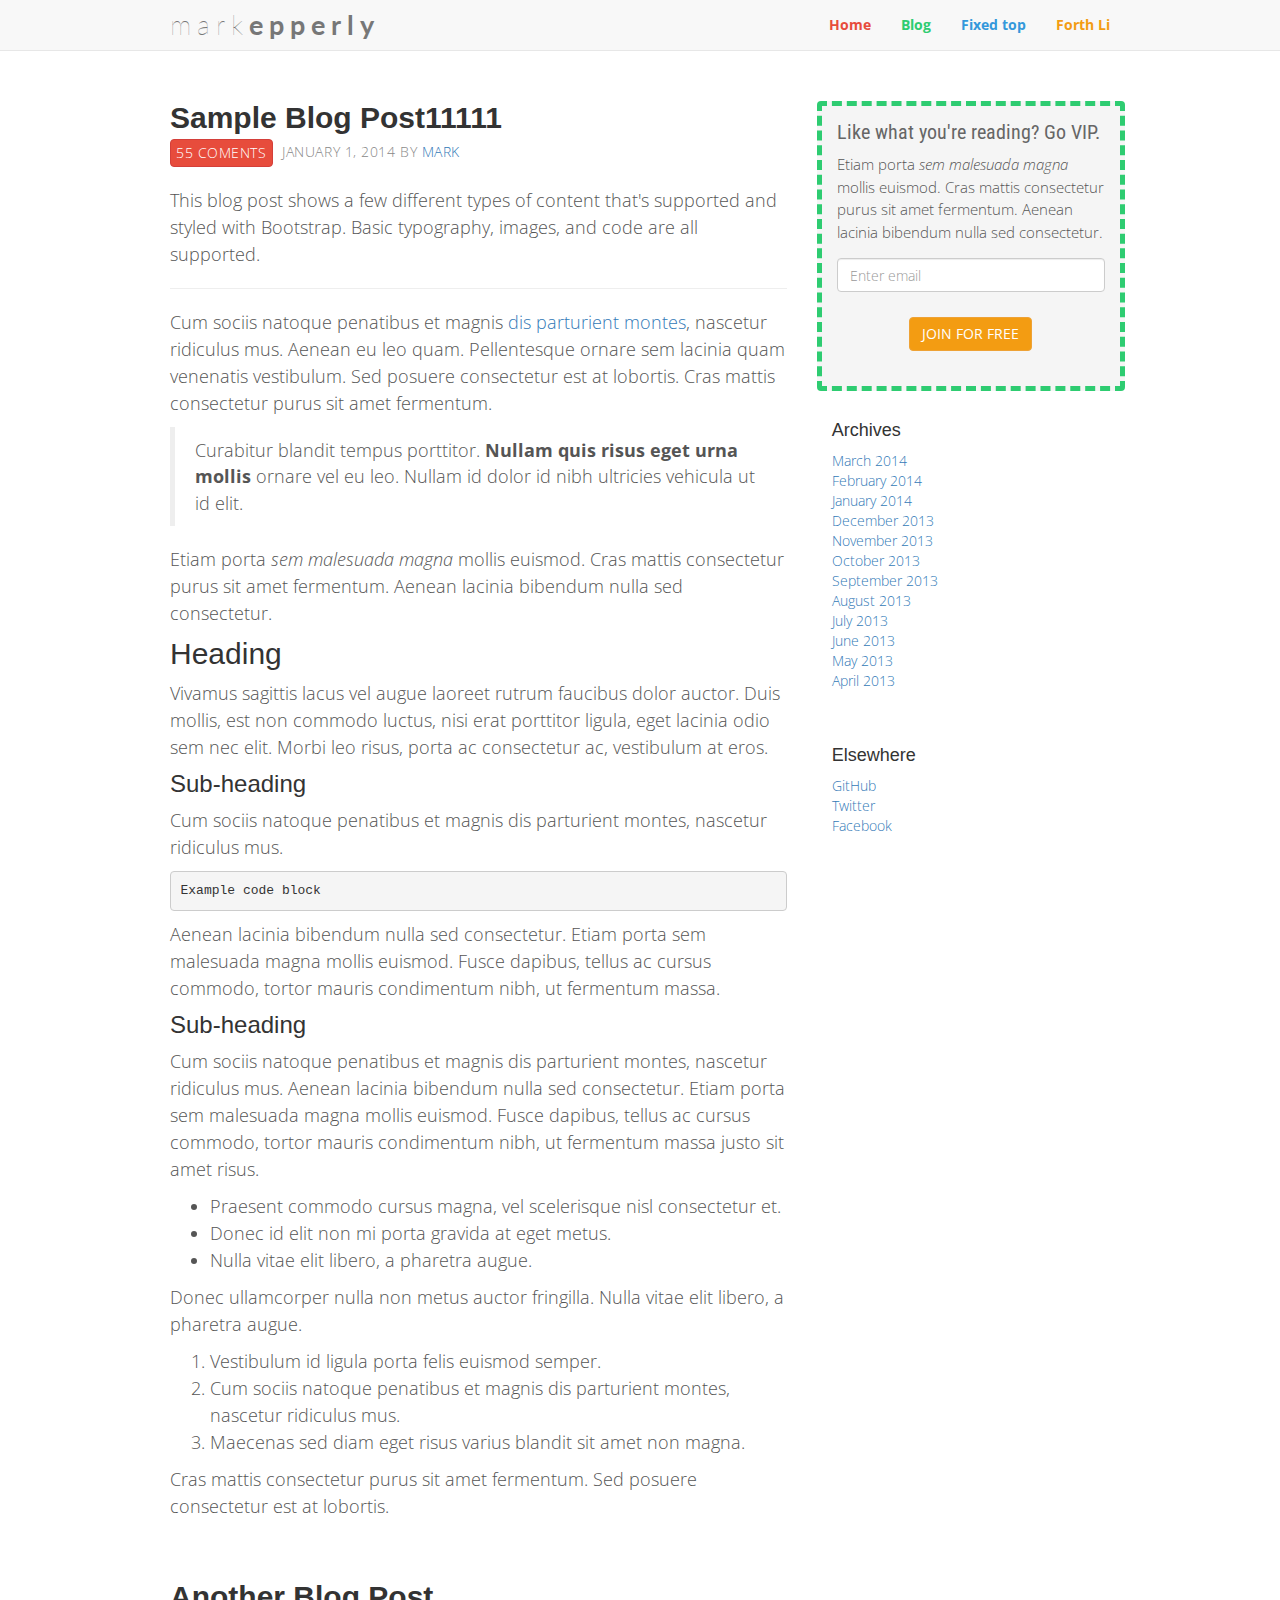
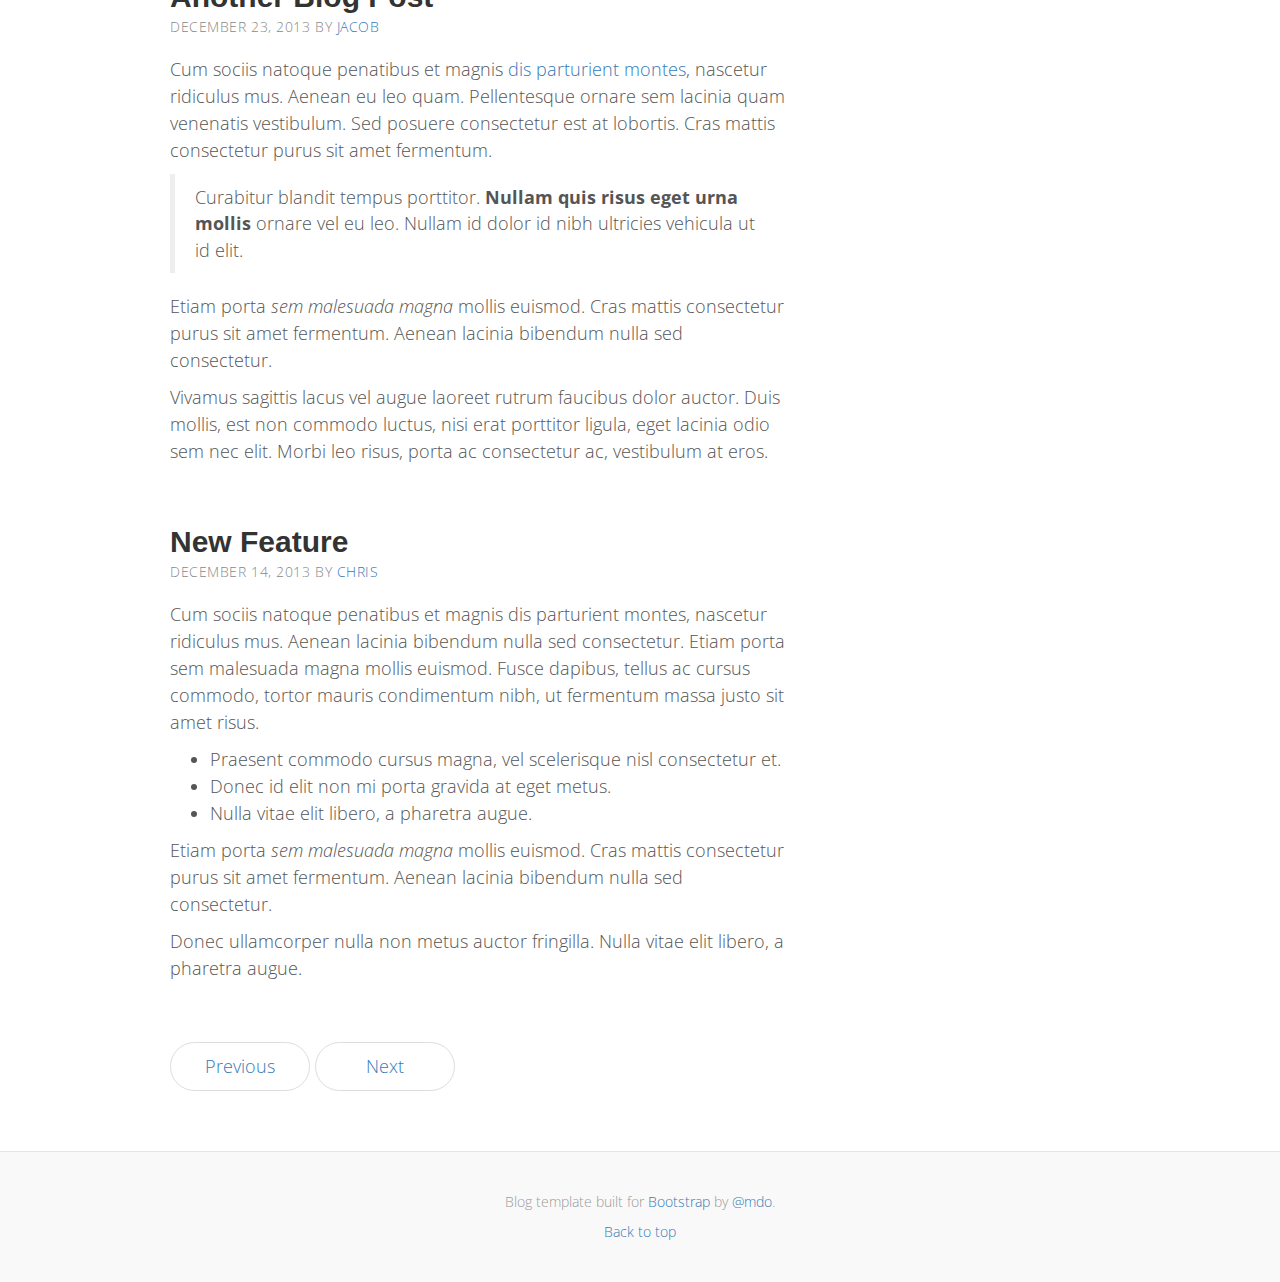
==== index.html @ 460038af "n" ====
<!DOCTYPE html>
<html lang="en">
  <head>
    <meta charset="utf-8">
    <meta http-equiv="X-UA-Compatible" content="IE=edge">
    <meta name="viewport" content="width=device-width, initial-scale=1">
    <!-- The above 3 meta tags *must* come first in the head; any other head content must come *after* these tags -->
    <meta name="description" content="">
    <meta name="author" content="">
    <link rel="icon" href="../../favicon.ico">

    <title>Mark Epperly</title>

    <!-- Bootstrap core CSS -->
    <link href="css/bootstrap.min.css" rel="stylesheet">

    <!-- Custom styles for this template -->
    <link href="css/blog.css" rel="stylesheet">

    <!-- Fonts Open Sans and Lato and Roboto Condensed from Google Fonts-->
    <link href='https://fonts.googleapis.com/css?family=Open+Sans:400,300,300italic,400italic,600,600italic,700italic,700,800,800italic' rel='stylesheet' type='text/css'>
    <link href='https://fonts.googleapis.com/css?family=Lato:400,100,100italic,300,300italic,700,400italic,700italic,900,900italic' rel='stylesheet' type='text/css'>
    <link href='https://fonts.googleapis.com/css?family=Roboto+Condensed' rel='stylesheet' type='text/css'>

    <!-- Just for debugging purposes. Don't actually copy these 2 lines! -->
    <!--[if lt IE 9]><script src="../../assets/js/ie8-responsive-file-warning.js"></script><![endif]-->
    <!-- <script src="../../assets/js/ie-emulation-modes-warning.js"></script> -->

    <!-- HTML5 shim and Respond.js for IE8 support of HTML5 elements and media queries -->
    <!--[if lt IE 9]>
      <script src="https://oss.maxcdn.com/html5shiv/3.7.2/html5shiv.min.js"></script>
      <script src="https://oss.maxcdn.com/respond/1.4.2/respond.min.js"></script>
    <![endif]-->
  </head>

  <body>

    <!-- Static navbar -->
    <nav class="navbar navbar-default navbar-static-top">
      <div class="container">
        <div class="navbar-header">
          <button type="button" class="navbar-toggle collapsed" data-toggle="collapse" data-target="#navbar" aria-expanded="false" aria-controls="navbar">
            <span class="sr-only">Toggle navigation</span>
            <span class="icon-bar"></span>
            <span class="icon-bar"></span>
            <span class="icon-bar"></span>
          </button>
          <a class="navbar-brand" href="#">Mark<strong>Epperly</strong></a>
        </div>
        <div id="navbar" class="navbar-collapse collapse">
          
          <ul class="nav navbar-nav navbar-right">
            <li><a href="../navbar/">Home</a></li>
            <li class="active"><a href="./">Blog<span class="sr-only">(current)</span></a></li>
            <li><a href="../navbar-fixed-top/">Fixed top</a></li>
            <li><a href="../navbar-fixed-top/">Forth Li</a></li>
          </ul>
        </div><!--/.nav-collapse -->
      </div>
    </nav>




    <div id="blog-page">
      <div class="container">

        <div class="row">

          <div class="col-sm-8 blog-main">

            <div class="blog-post">
              <h2 class="blog-post-title">Sample blog post11111</h2>
              <p class="blog-post-meta"><a type="button" class="btn btn-danger">55 coments</a button> January 1, 2014 by <a href="#">Mark</a></p>

              <p>This blog post shows a few different types of content that's supported and styled with Bootstrap. Basic typography, images, and code are all supported.</p>
              <hr>
              <p>Cum sociis natoque penatibus et magnis <a href="#">dis parturient montes</a>, nascetur ridiculus mus. Aenean eu leo quam. Pellentesque ornare sem lacinia quam venenatis vestibulum. Sed posuere consectetur est at lobortis. Cras mattis consectetur purus sit amet fermentum.</p>
              <blockquote>
                <p>Curabitur blandit tempus porttitor. <strong>Nullam quis risus eget urna mollis</strong> ornare vel eu leo. Nullam id dolor id nibh ultricies vehicula ut id elit.</p>
              </blockquote>
              <p>Etiam porta <em>sem malesuada magna</em> mollis euismod. Cras mattis consectetur purus sit amet fermentum. Aenean lacinia bibendum nulla sed consectetur.</p>
              <h2>Heading</h2>
              <p>Vivamus sagittis lacus vel augue laoreet rutrum faucibus dolor auctor. Duis mollis, est non commodo luctus, nisi erat porttitor ligula, eget lacinia odio sem nec elit. Morbi leo risus, porta ac consectetur ac, vestibulum at eros.</p>
              <h3>Sub-heading</h3>
              <p>Cum sociis natoque penatibus et magnis dis parturient montes, nascetur ridiculus mus.</p>
              <pre><code>Example code block</code></pre>
              <p>Aenean lacinia bibendum nulla sed consectetur. Etiam porta sem malesuada magna mollis euismod. Fusce dapibus, tellus ac cursus commodo, tortor mauris condimentum nibh, ut fermentum massa.</p>
              <h3>Sub-heading</h3>
              <p>Cum sociis natoque penatibus et magnis dis parturient montes, nascetur ridiculus mus. Aenean lacinia bibendum nulla sed consectetur. Etiam porta sem malesuada magna mollis euismod. Fusce dapibus, tellus ac cursus commodo, tortor mauris condimentum nibh, ut fermentum massa justo sit amet risus.</p>
              <ul>
                <li>Praesent commodo cursus magna, vel scelerisque nisl consectetur et.</li>
                <li>Donec id elit non mi porta gravida at eget metus.</li>
                <li>Nulla vitae elit libero, a pharetra augue.</li>
              </ul>
              <p>Donec ullamcorper nulla non metus auctor fringilla. Nulla vitae elit libero, a pharetra augue.</p>
              <ol>
                <li>Vestibulum id ligula porta felis euismod semper.</li>
                <li>Cum sociis natoque penatibus et magnis dis parturient montes, nascetur ridiculus mus.</li>
                <li>Maecenas sed diam eget risus varius blandit sit amet non magna.</li>
              </ol>
              <p>Cras mattis consectetur purus sit amet fermentum. Sed posuere consectetur est at lobortis.</p>
            </div><!-- /.blog-post -->

            <div class="blog-post">
              <h2 class="blog-post-title">Another blog post</h2>
              <p class="blog-post-meta">December 23, 2013 by <a href="#">Jacob</a></p>

              <p>Cum sociis natoque penatibus et magnis <a href="#">dis parturient montes</a>, nascetur ridiculus mus. Aenean eu leo quam. Pellentesque ornare sem lacinia quam venenatis vestibulum. Sed posuere consectetur est at lobortis. Cras mattis consectetur purus sit amet fermentum.</p>
              <blockquote>
                <p>Curabitur blandit tempus porttitor. <strong>Nullam quis risus eget urna mollis</strong> ornare vel eu leo. Nullam id dolor id nibh ultricies vehicula ut id elit.</p>
              </blockquote>
              <p>Etiam porta <em>sem malesuada magna</em> mollis euismod. Cras mattis consectetur purus sit amet fermentum. Aenean lacinia bibendum nulla sed consectetur.</p>
              <p>Vivamus sagittis lacus vel augue laoreet rutrum faucibus dolor auctor. Duis mollis, est non commodo luctus, nisi erat porttitor ligula, eget lacinia odio sem nec elit. Morbi leo risus, porta ac consectetur ac, vestibulum at eros.</p>
            </div><!-- /.blog-post -->

            <div class="blog-post">
              <h2 class="blog-post-title">New feature</h2>
              <p class="blog-post-meta">December 14, 2013 by <a href="#">Chris</a></p>

              <p>Cum sociis natoque penatibus et magnis dis parturient montes, nascetur ridiculus mus. Aenean lacinia bibendum nulla sed consectetur. Etiam porta sem malesuada magna mollis euismod. Fusce dapibus, tellus ac cursus commodo, tortor mauris condimentum nibh, ut fermentum massa justo sit amet risus.</p>
              <ul>
                <li>Praesent commodo cursus magna, vel scelerisque nisl consectetur et.</li>
                <li>Donec id elit non mi porta gravida at eget metus.</li>
                <li>Nulla vitae elit libero, a pharetra augue.</li>
              </ul>
              <p>Etiam porta <em>sem malesuada magna</em> mollis euismod. Cras mattis consectetur purus sit amet fermentum. Aenean lacinia bibendum nulla sed consectetur.</p>
              <p>Donec ullamcorper nulla non metus auctor fringilla. Nulla vitae elit libero, a pharetra augue.</p>
            </div><!-- /.blog-post -->

            <nav>
              <ul class="pager">
                <li><a href="#">Previous</a></li>
                <li><a href="#">Next</a></li>
              </ul>
            </nav>

          </div><!-- /.blog-main -->

          <div class="col-sm-4 blog-sidebar">
            <div id="subscribe-box" class="sidebar-module sidebar-module-inset">
              <h4>Like what you're reading? Go VIP.</h4>
              <p>Etiam porta <em>sem malesuada magna</em> mollis euismod. Cras mattis consectetur purus sit amet fermentum. Aenean lacinia bibendum nulla sed consectetur.</p>
              <form>
                <div class="form-group">
                  <input type="email" class="form-control" id="exampleInputEmail1" placeholder="Enter email">
                </div>
                <p class="center">
                  <a type="submit" class="btn btn-warning">Join For Free</a>
                </p>
              </form>


            </div>
            <div class="sidebar-module">
              <h4>Archives</h4>
              <ol class="list-unstyled">
                <li><a href="#">March 2014</a></li>
                <li><a href="#">February 2014</a></li>
                <li><a href="#">January 2014</a></li>
                <li><a href="#">December 2013</a></li>
                <li><a href="#">November 2013</a></li>
                <li><a href="#">October 2013</a></li>
                <li><a href="#">September 2013</a></li>
                <li><a href="#">August 2013</a></li>
                <li><a href="#">July 2013</a></li>
                <li><a href="#">June 2013</a></li>
                <li><a href="#">May 2013</a></li>
                <li><a href="#">April 2013</a></li>
              </ol>
            </div>
            <div class="sidebar-module">
              <h4>Elsewhere</h4>
              <ol class="list-unstyled">
                <li><a href="#">GitHub</a></li>
                <li><a href="#">Twitter</a></li>
                <li><a href="#">Facebook</a></li>
              </ol>
            </div>
          </div><!-- /.blog-sidebar -->

        </div><!-- /.row -->

      </div><!-- /.container -->
    </div>

    <footer class="blog-footer">
      <p>Blog template built for <a href="http://getbootstrap.com">Bootstrap</a> by <a href="https://twitter.com/mdo">@mdo</a>.</p>
      <p>
        <a href="#blog">Back to top</a>
      </p>
    </footer>


    <!-- Bootstrap core JavaScript
    ================================================== -->
    <!-- Placed at the end of the document so the pages load faster -->
    <script src="https://ajax.googleapis.com/ajax/libs/jquery/1.11.2/jquery.min.js"></script>
    <script src="js/bootstrap.min.js"></script>

  </body>
</html>
---- css/blog.css ----
/*
 * Globals
 */

body {
  font-family: 'Open Sans',"Helvetica Neue", Helvetica, Arial, sans-serif;
  color: #555;
  font-weight: 300;
}

h1, .h1,
h2, .h2,
h3, .h3,
h4, .h4,
h5, .h5,
h6, .h6 {
  margin-top: 0;
  font-family: "Helvetica Neue", Helvetica, Arial, sans-serif;
  font-weight: normal;
  color: #333;
}


/*
 * Override Bootstrap's default container.
 */

@media (min-width: 1200px) {
  .container {
    width: 970px;
  }
}

/* Nav bar */


.navbar-brand {
  font-family: 'Lato', "Helvetica Neue", Helvetica, Arial, sans-serif;
  font-size: 1.9em;
  text-transform: lowercase;
  font-weight: 100;
  letter-spacing: 6px;
}

/*.navbar-default .navbar-brand {
  color: #555;
}
*/

.navbar-default .navbar-nav>li>a {
  font-weight: 700;
}

.navbar-default .navbar-nav>li>a:hover, .navbar-default .navbar-nav>li>a:focus {
  border-bottom: 3px solid;
  padding-bottom: 12px;
}

.navbar-default .navbar-nav>li:first-child>a, .navbar-default .navbar-nav>li:first-child>a:hover, .navbar-default .navbar-nav>li:first-child>a:focus {
  color: #e74c3c;
}

.navbar-default .navbar-nav>li:nth-child(2)>a, .navbar-default .navbar-nav>li:nth-child(2)>a:hover, .navbar-default .navbar-nav>li:nth-child(2)>a:focus{
  color: #2ecc71;
}
.navbar-default .navbar-nav>li:nth-child(3)>a, .navbar-default .navbar-nav>li:nth-child(3)>a:hover, .navbar-default .navbar-nav>li:nth-child(3)>a:focus{
  color: #3498db;
}
.navbar-default .navbar-nav>li:nth-child(4)>a, .navbar-default .navbar-nav>li:nth-child(4)>a:hover, .navbar-default .navbar-nav>li:nth-child(4)>a:focus{
  color: #f39c12;
}

.navbar-default .navbar-nav>.active>a, .navbar-default .navbar-nav>.active>a:hover, .navbar-default .navbar-nav>.active>a:focus {
  background-color: #f8f8f8;
} 

/* Blog page */
#blog-page {
  padding-top: 30px; 
}


/*
 * Masthead for nav
 */

.blog-masthead {
  background-color: #428bca;
  -webkit-box-shadow: inset 0 -2px 5px rgba(0,0,0,.1);
          box-shadow: inset 0 -2px 5px rgba(0,0,0,.1);
}

/* Nav links 
.blog-nav-item {
  position: relative;
  display: inline-block;
  padding: 10px;
  font-weight: 500;
  color: #cdddeb;
}
.blog-nav-item:hover,
.blog-nav-item:focus {
  color: #fff;
  text-decoration: none;
}

/* Active state gets a caret at the bottom */
/*
.blog-nav .active {
  color: #fff;
}
.blog-nav .active:after {
  position: absolute;
  bottom: 0;
  left: 50%;
  width: 0;
  height: 0;
  margin-left: -5px;
  vertical-align: middle;
  content: " ";
  border-right: 5px solid transparent;
  border-bottom: 5px solid;
  border-left: 5px solid transparent;
}
*/

/*
 * Blog name and description
 */



/*
 * Main column and sidebar layout
 */

.blog-main {
  font-size: 18px;
  line-height: 1.5;
}

.blog-sidebar {
  padding-left: 30px;
}


/* Sidebar modules for boxing content */
#subscribe-box .form-group {
  margin-top: 15px;
}

#subscribe-box {
  padding: 15px 15px;
  font-size: 15px;
}

#subscribe-box h4 {
  font-family: 'Roboto Condensed';
  font-size: 20px;
  color: #666;
  text-align: justify;
}

#subscribe-box p {
  line-height: 1.5em;
  text-rendering: optimizeLegibility;
  font-size: 15px;
}

#subscribe-box .btn-warning {
  background-color: #f39c12;
  text-transform: uppercase;
  margin-bottom: 10px;
  margin-top: 10px;
}

#subscribe-box .btn-warning:hover {
  background-color: #f0ad4e;
}

.sidebar-module {
  padding: 15px;
  margin: 0 -15px 15px;
}
.sidebar-module-inset {
  padding: 15px;
  background-color: #F5F5F5;
  border-radius: 4px;
  border: 5px dashed #2ecc71;
}
}
.sidebar-module-inset p:last-child,
.sidebar-module-inset ul:last-child,
.sidebar-module-inset ol:last-child {
  margin-bottom: 0;
}


/* Pagination */
.pager {
  margin-bottom: 60px;
  text-align: left;
}
.pager > li > a {
  width: 140px;
  padding: 10px 20px;
  text-align: center;
  border-radius: 30px;
}


/*
 * Blog posts
 */

.blog-post {
  margin-bottom: 60px;
}
.blog-post-title {
  margin-bottom: 5px;
  font-size: 30px;
  font-weight: 700;
  text-transform: capitalize;
}
.blog-post-meta {
  margin-bottom: 20px;
  color: #888;
  letter-spacing: .04em;
  text-transform: uppercase;
  font-size: 14px;
  line-height: 18px;
}

.blog-post-meta .btn-danger {
  background-color: #e74c3c;
  padding: 3px 5px;
  margin-right: 5px;
  text-transform: uppercase;
  font-weight: 300;
  
}

.blog-post-meta .btn-danger:hover {
  background-color: #d2322d;
}

/*
 * Footer
 */

.blog-footer {
  padding: 40px 0;
  color: #999;
  text-align: center;
  background-color: #f9f9f9;
  border-top: 1px solid #e5e5e5;
}
.blog-footer p:last-child {
  margin-bottom: 0;
}

/* site wide styling */

.center {
  text-align: center;
}
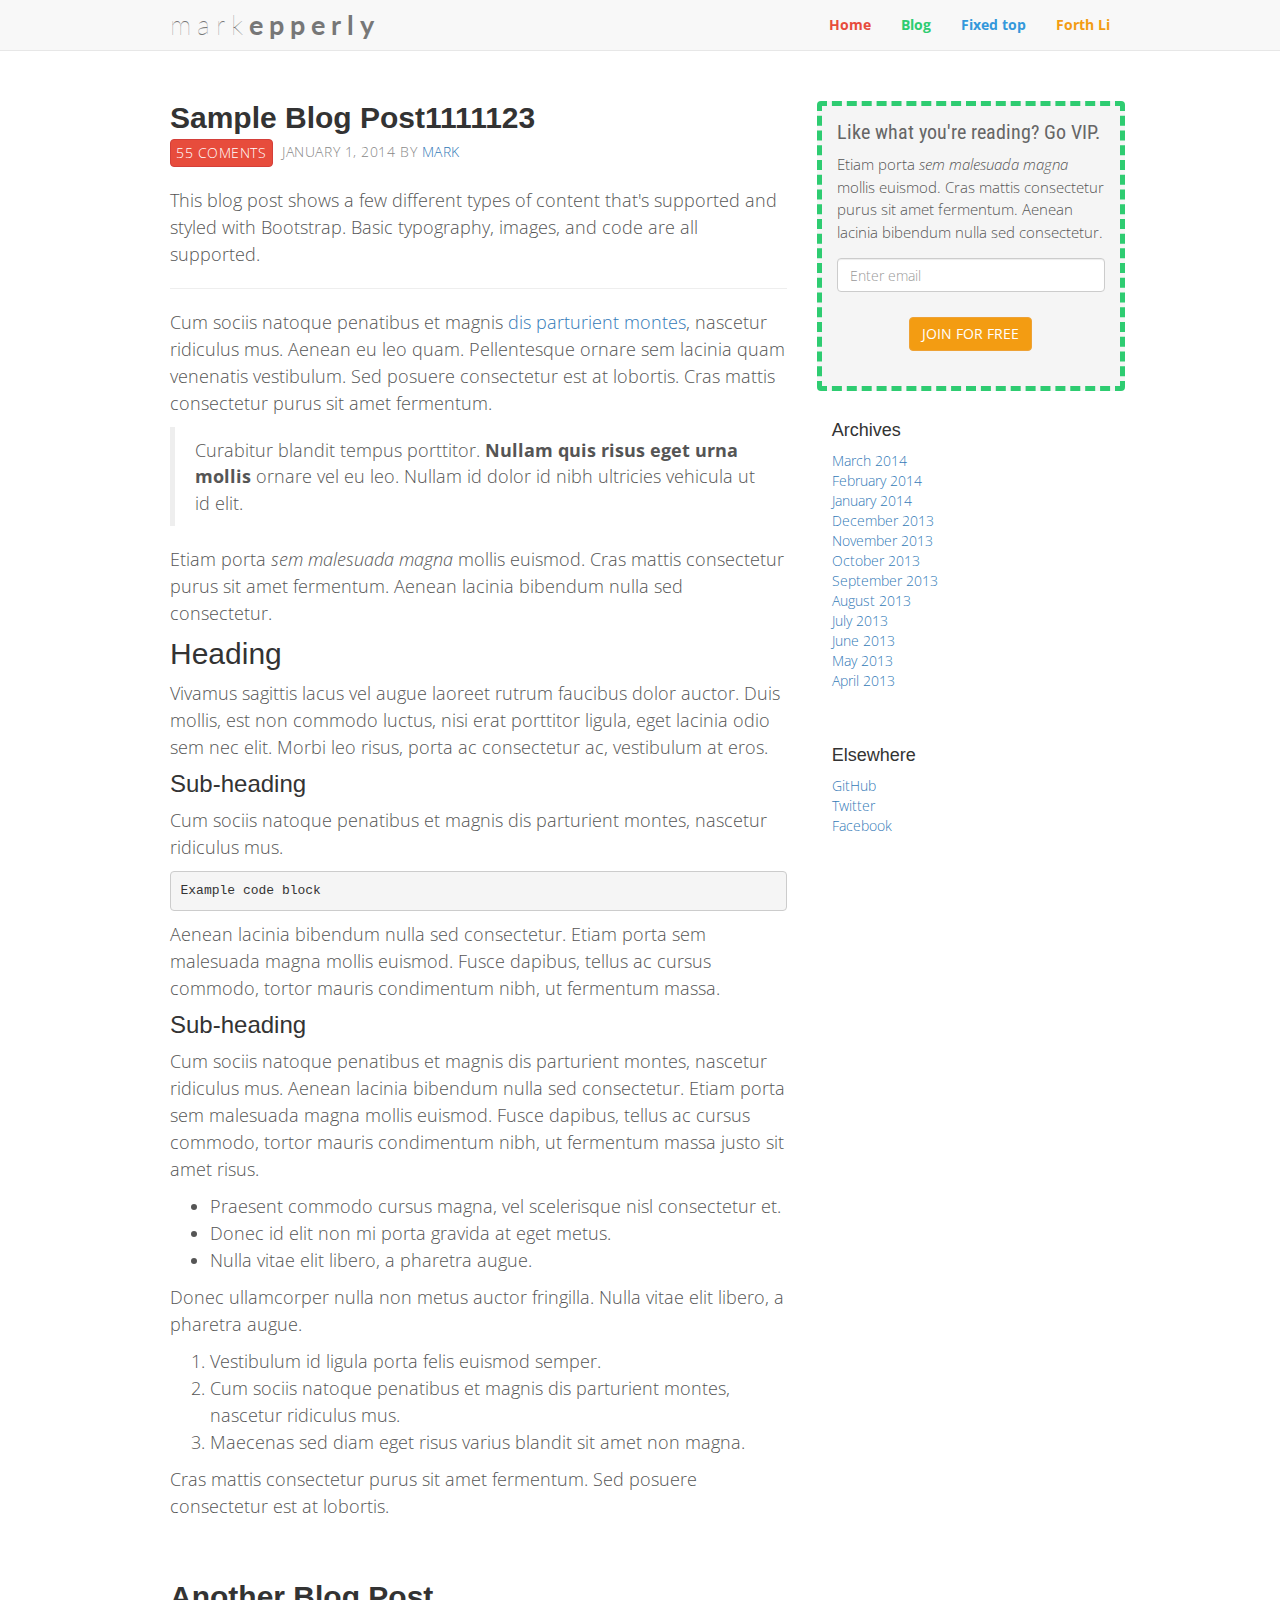
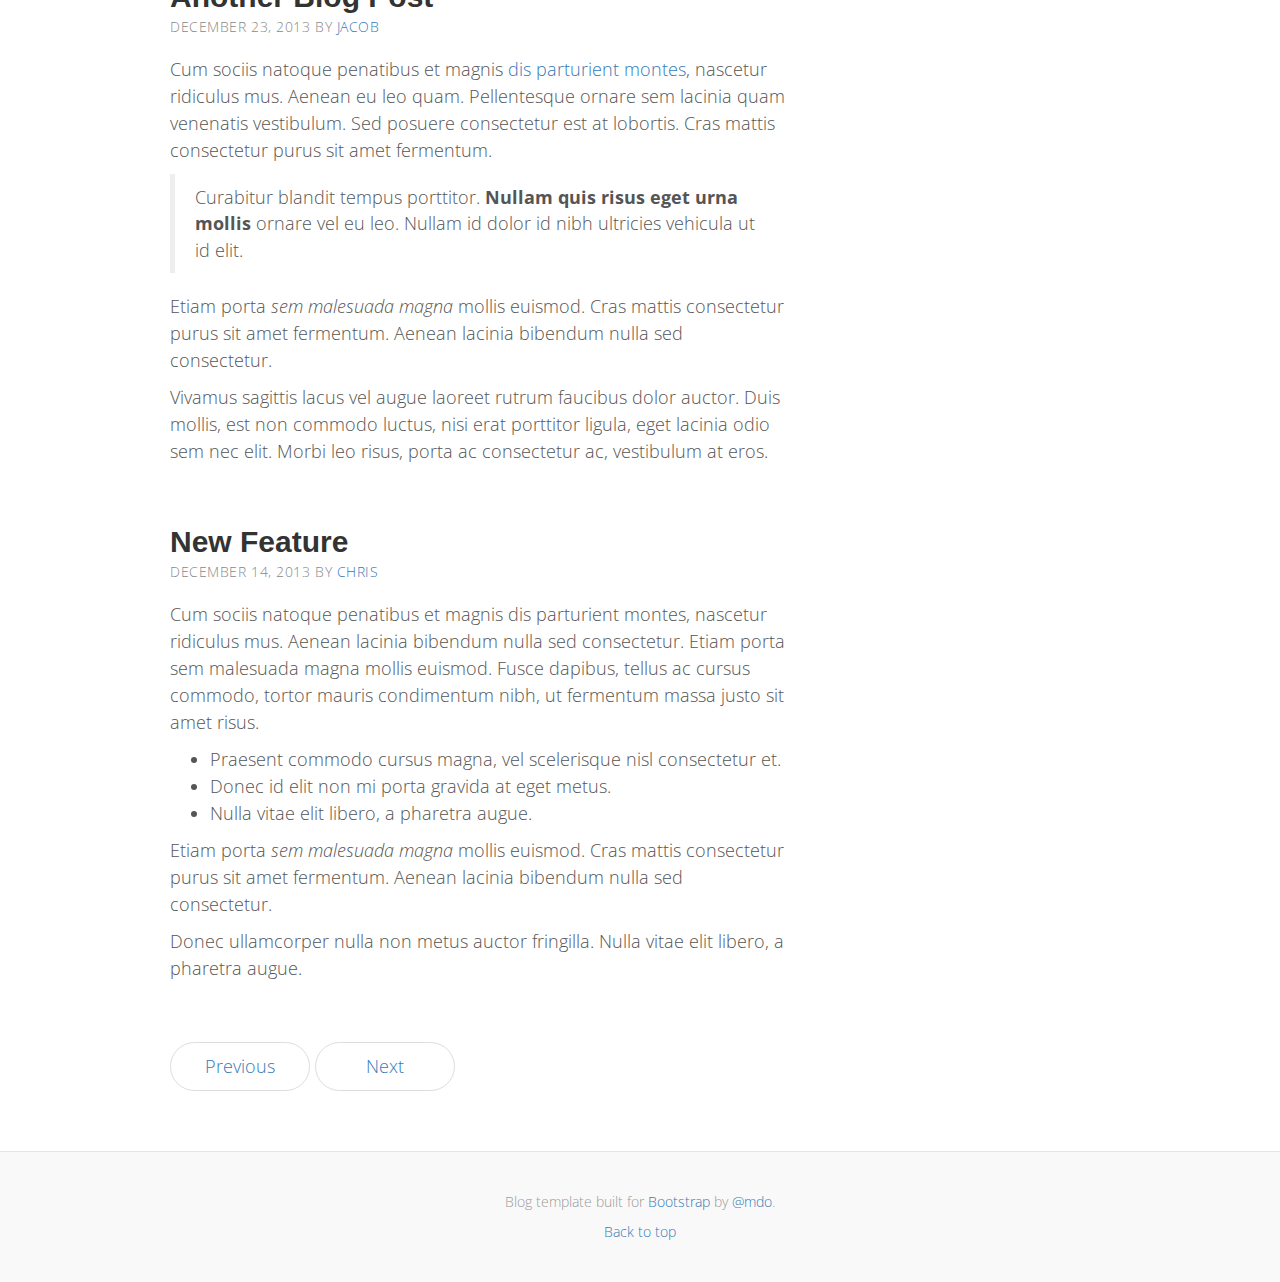
==== commit e8ad73a2: "test add text" ====
--- a/index.html
+++ b/index.html
@@ -70,7 +70,7 @@
           <div class="col-sm-8 blog-main">
 
             <div class="blog-post">
-              <h2 class="blog-post-title">Sample blog post11111</h2>
+              <h2 class="blog-post-title">Sample blog post1111123</h2>
               <p class="blog-post-meta"><a type="button" class="btn btn-danger">55 coments</a button> January 1, 2014 by <a href="#">Mark</a></p>
 
               <p>This blog post shows a few different types of content that's supported and styled with Bootstrap. Basic typography, images, and code are all supported.</p>
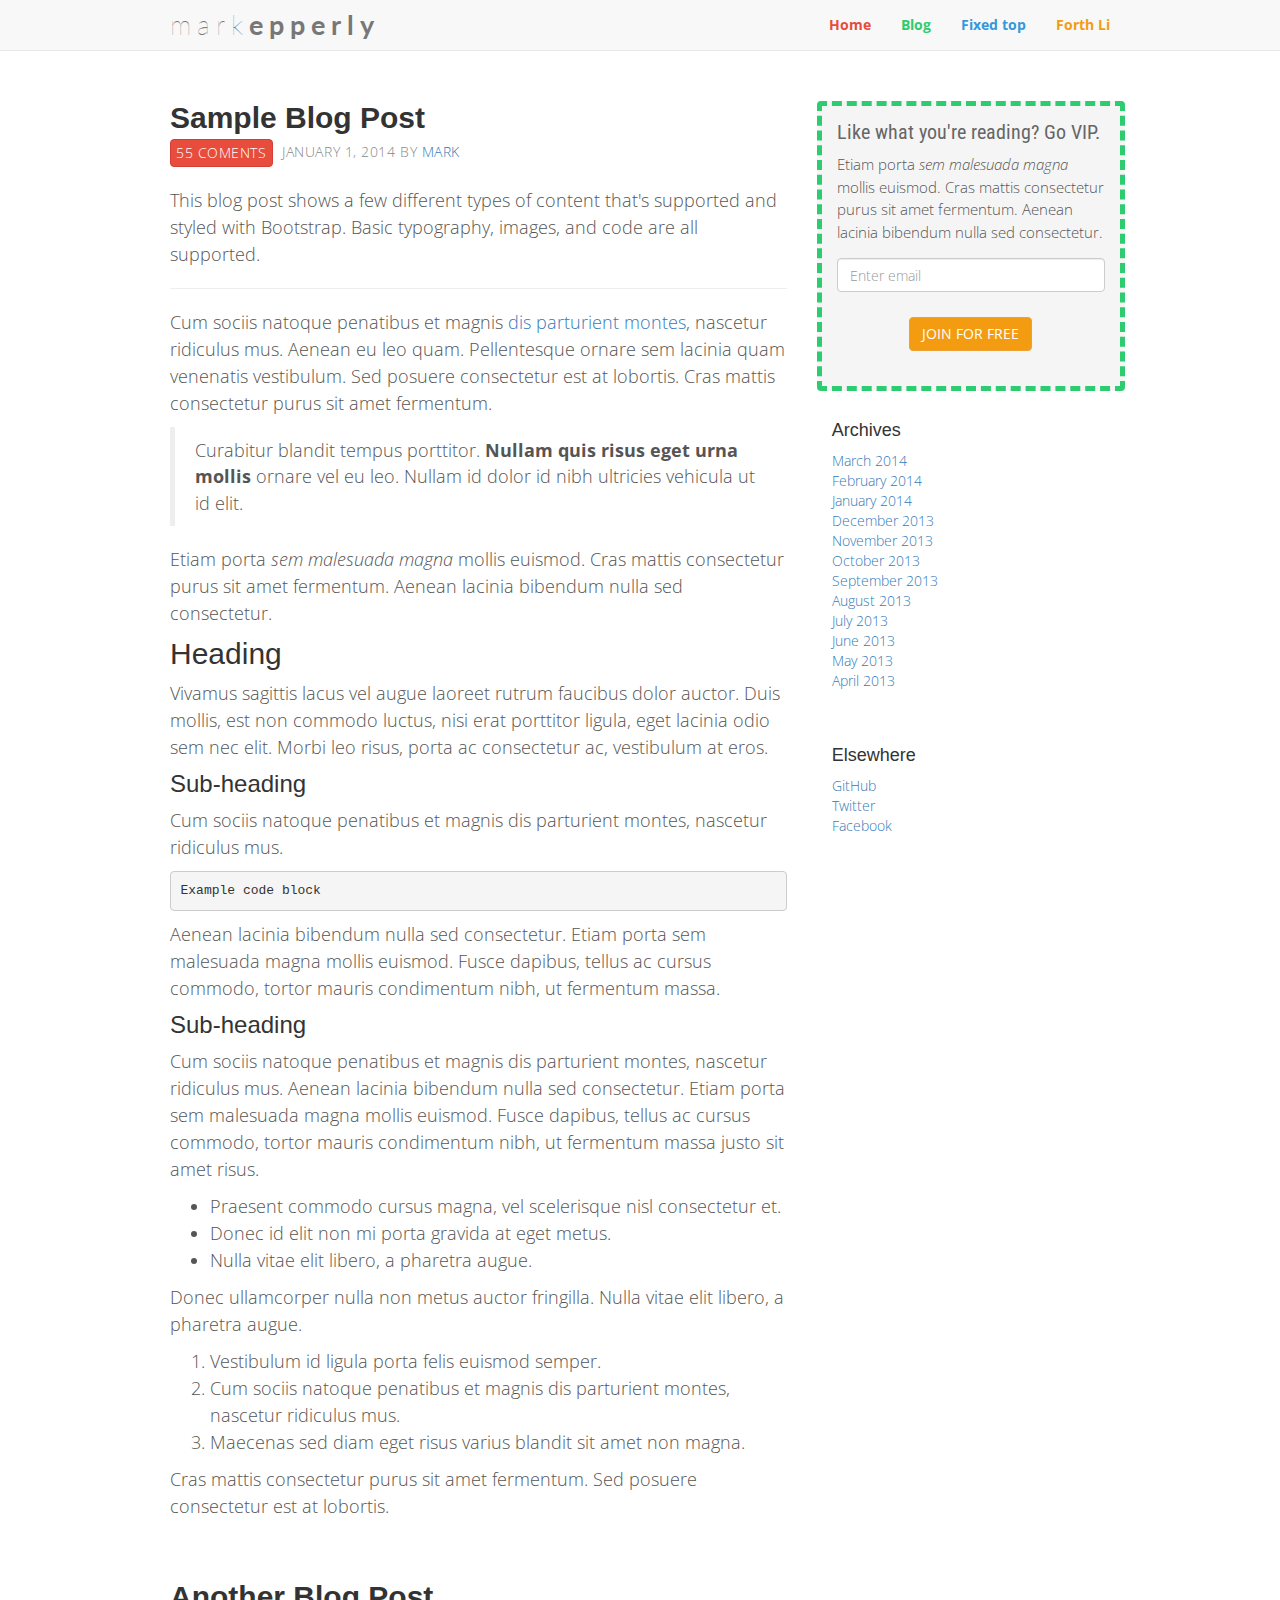
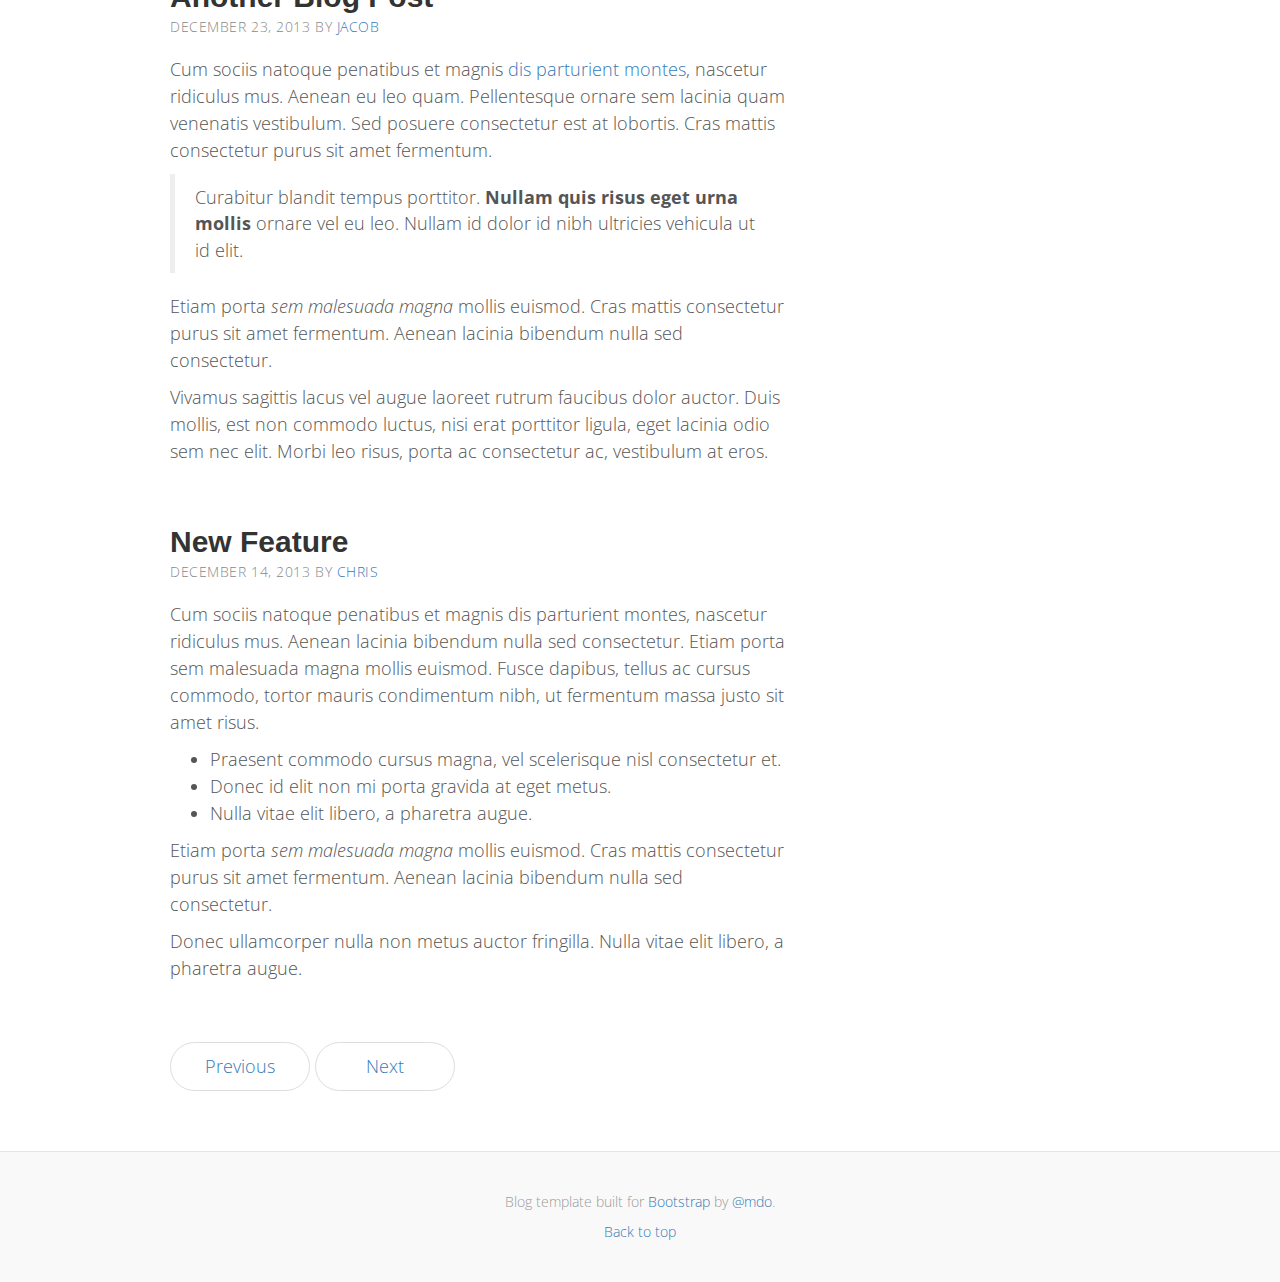
==== commit b6f125a5: "reset page text" ====
--- a/index.html
+++ b/index.html
@@ -70,7 +70,7 @@
           <div class="col-sm-8 blog-main">
 
             <div class="blog-post">
-              <h2 class="blog-post-title">Sample blog post1111123</h2>
+              <h2 class="blog-post-title">Sample blog post</h2>
               <p class="blog-post-meta"><a type="button" class="btn btn-danger">55 coments</a button> January 1, 2014 by <a href="#">Mark</a></p>
 
               <p>This blog post shows a few different types of content that's supported and styled with Bootstrap. Basic typography, images, and code are all supported.</p>
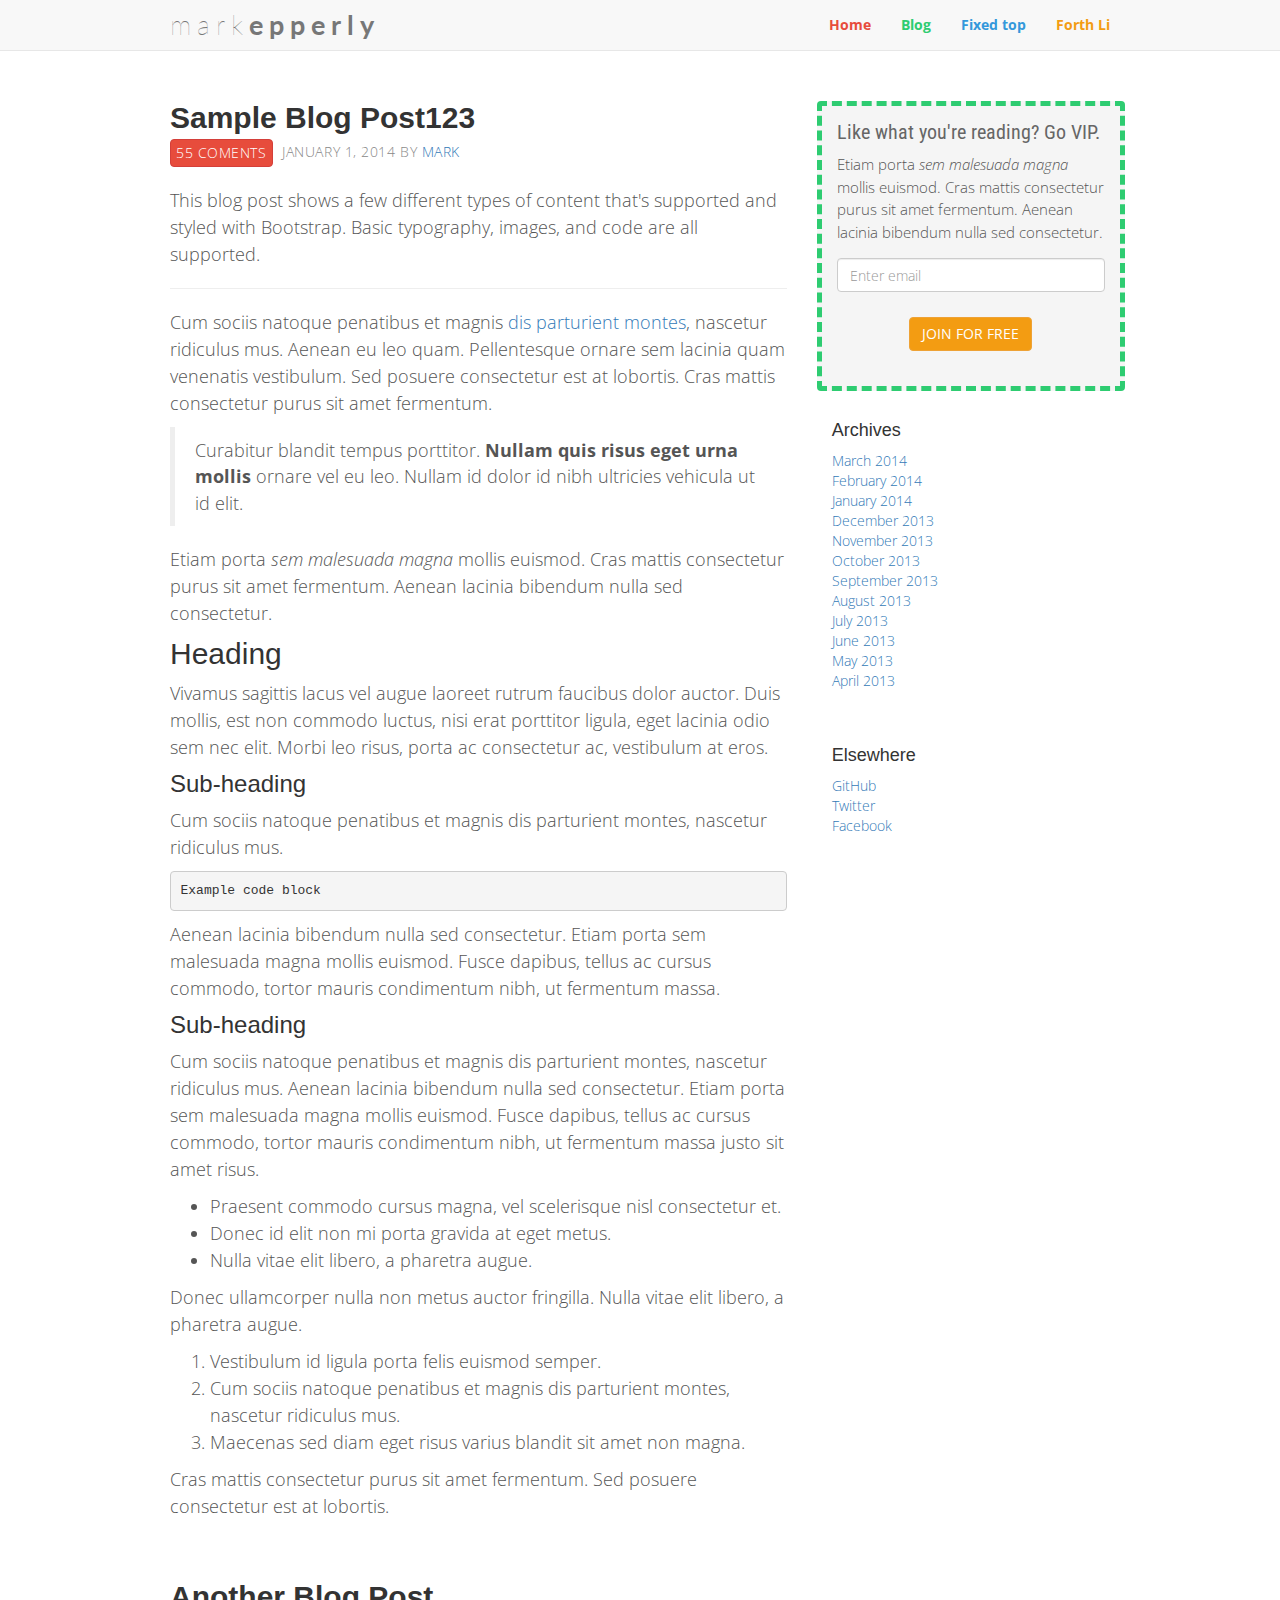
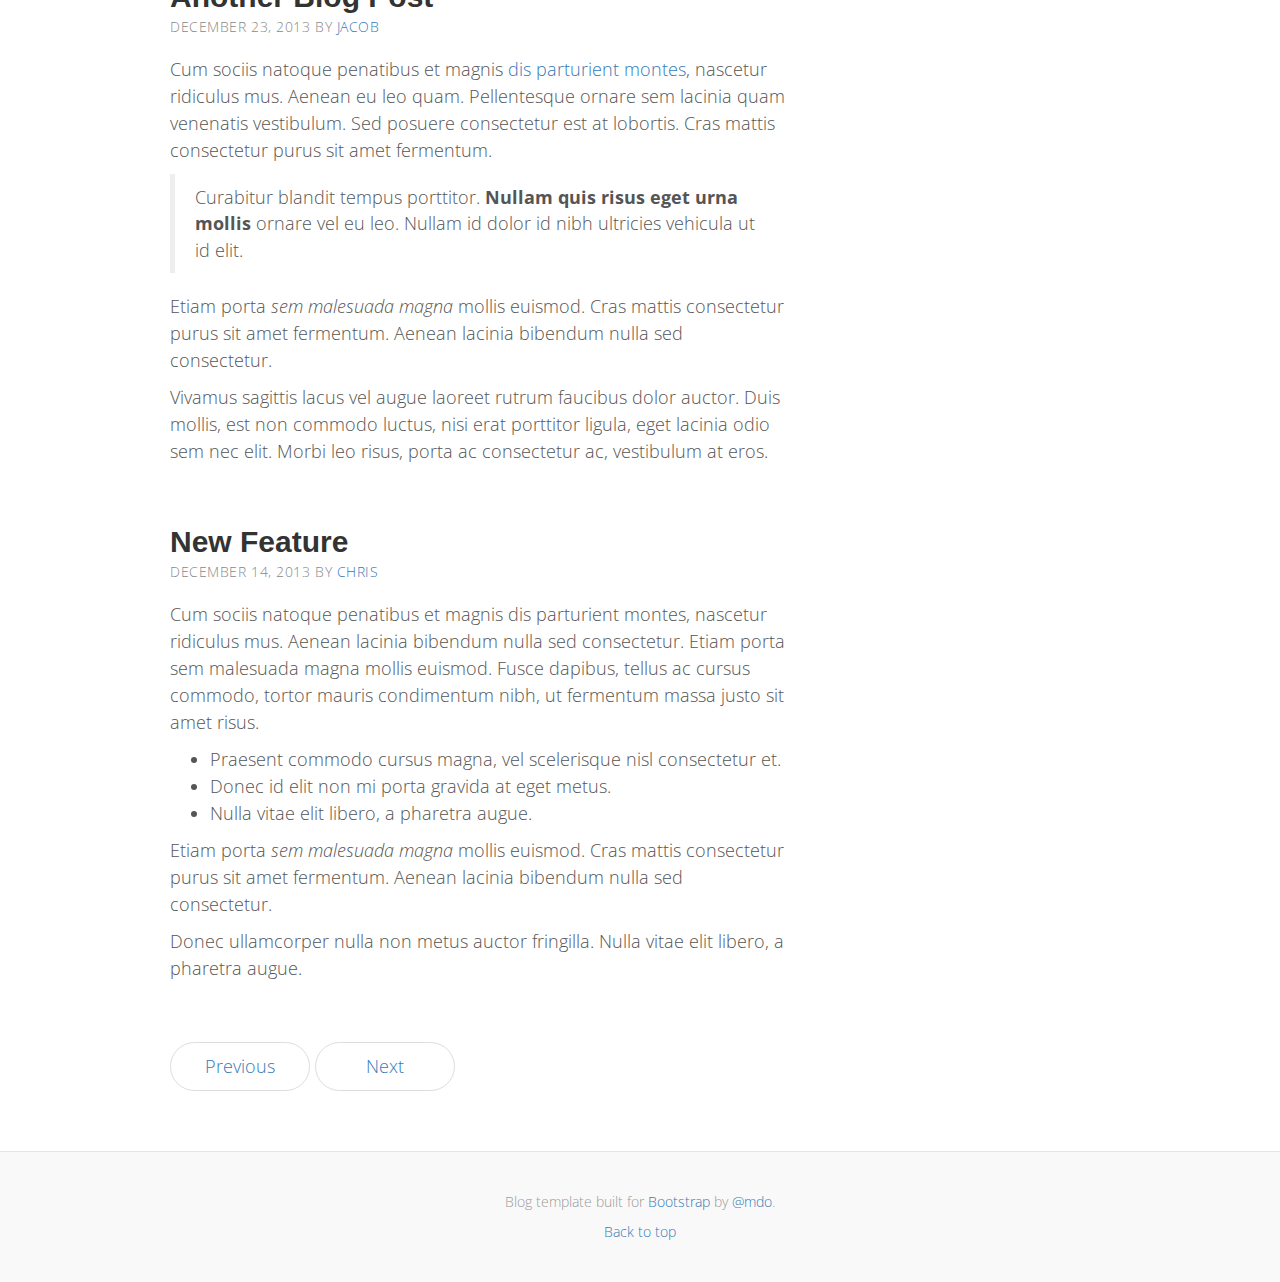
==== commit fbe3abe8: "back" ====
--- a/index.html
+++ b/index.html
@@ -70,7 +70,7 @@
           <div class="col-sm-8 blog-main">
 
             <div class="blog-post">
-              <h2 class="blog-post-title">Sample blog post</h2>
+              <h2 class="blog-post-title">Sample blog post123</h2>
               <p class="blog-post-meta"><a type="button" class="btn btn-danger">55 coments</a button> January 1, 2014 by <a href="#">Mark</a></p>
 
               <p>This blog post shows a few different types of content that's supported and styled with Bootstrap. Basic typography, images, and code are all supported.</p>
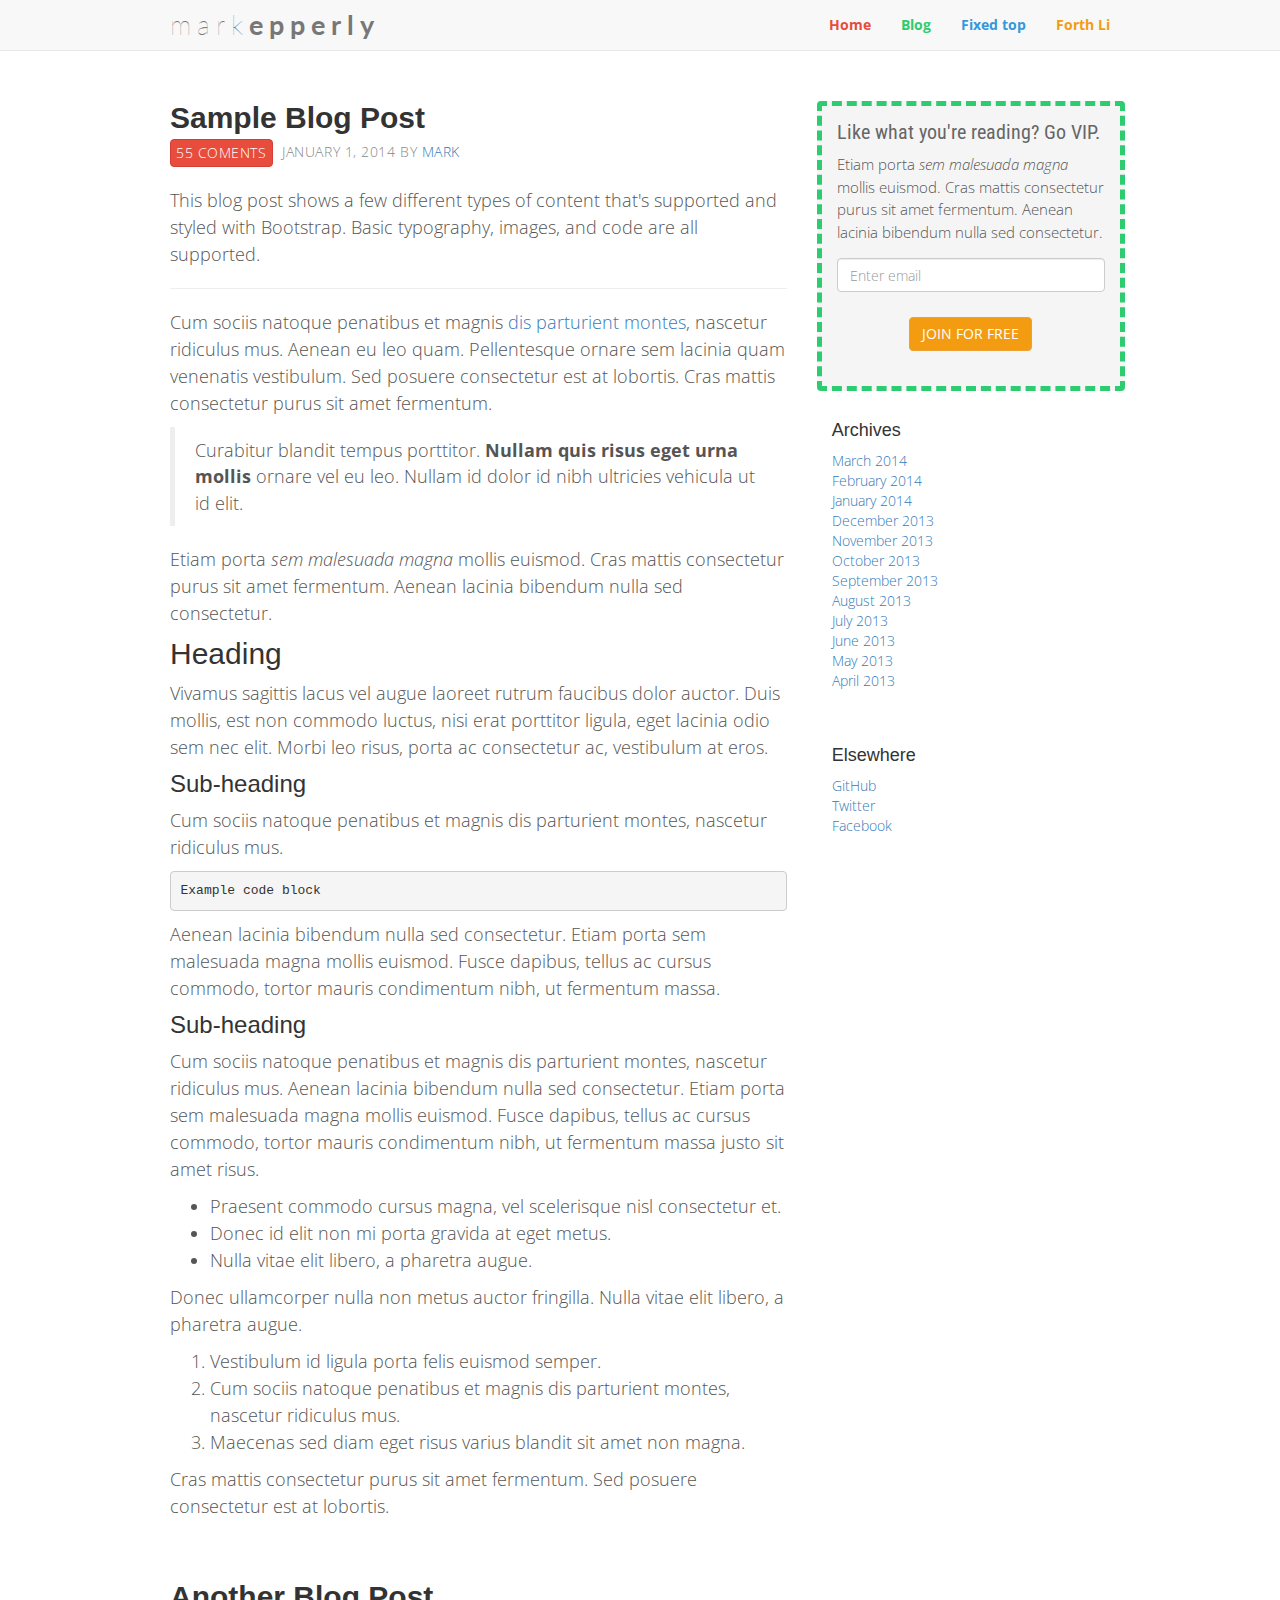
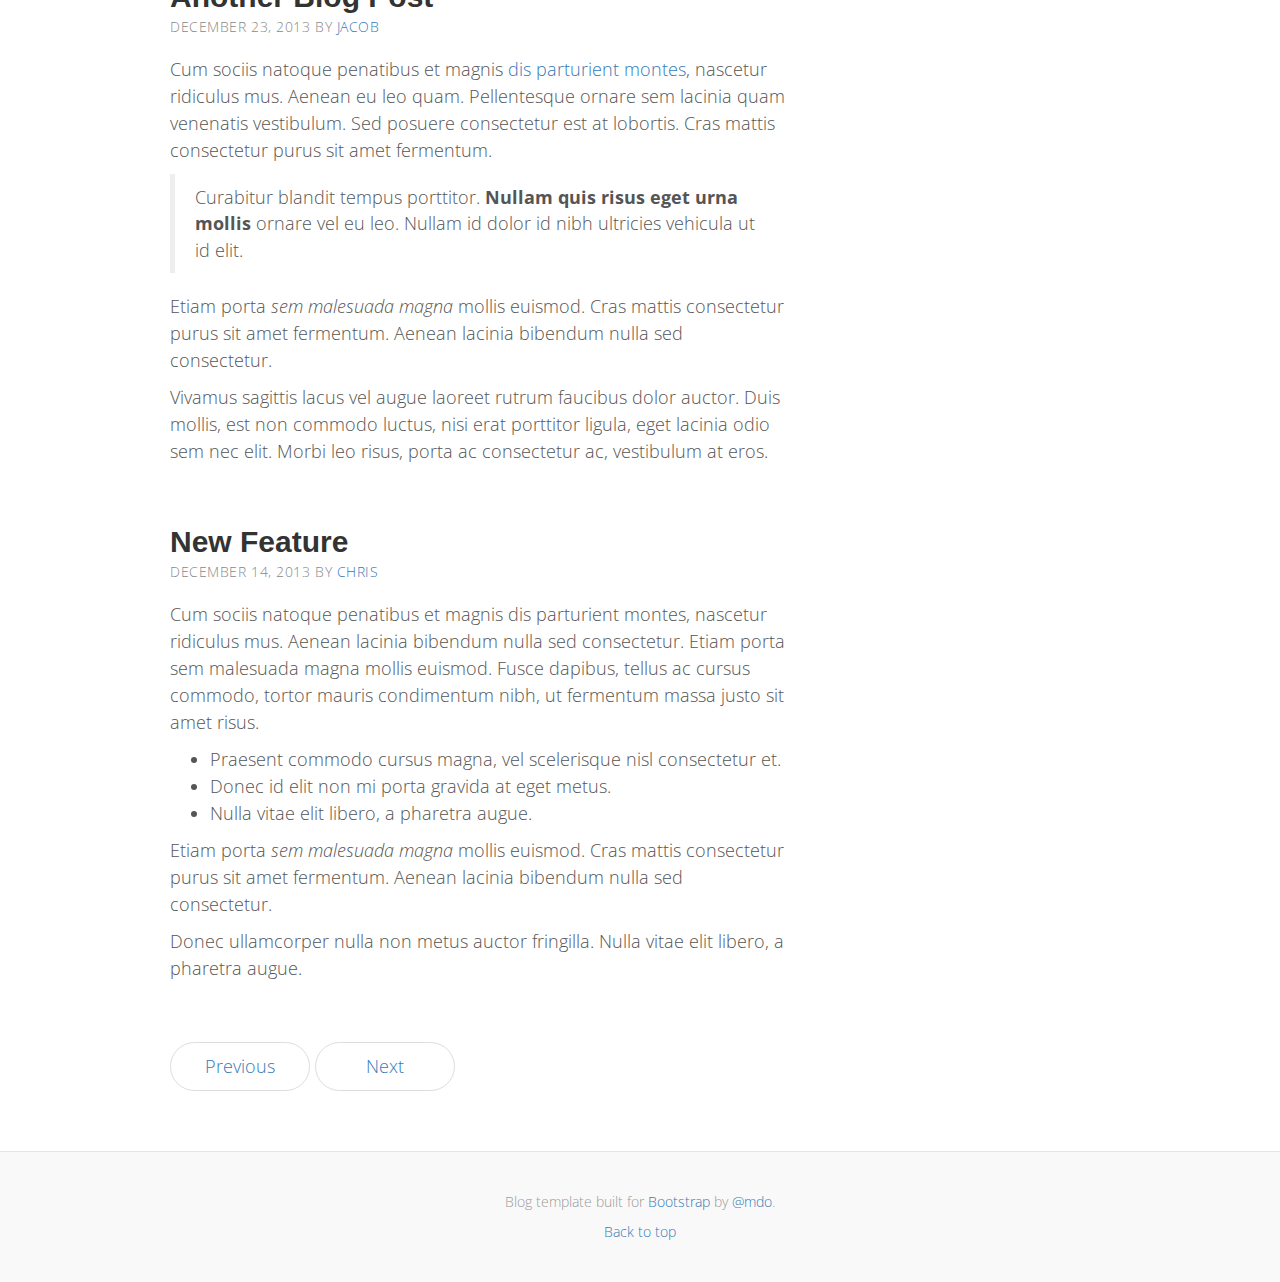
==== commit 49a8e5e3: "Email Button" ====
--- a/index.html
+++ b/index.html
@@ -70,7 +70,7 @@
           <div class="col-sm-8 blog-main">
 
             <div class="blog-post">
-              <h2 class="blog-post-title">Sample blog post123</h2>
+              <h2 class="blog-post-title">Sample blog post</h2>
               <p class="blog-post-meta"><a type="button" class="btn btn-danger">55 coments</a button> January 1, 2014 by <a href="#">Mark</a></p>
 
               <p>This blog post shows a few different types of content that's supported and styled with Bootstrap. Basic typography, images, and code are all supported.</p>
@@ -141,14 +141,26 @@
             <div id="subscribe-box" class="sidebar-module sidebar-module-inset">
               <h4>Like what you're reading? Go VIP.</h4>
               <p>Etiam porta <em>sem malesuada magna</em> mollis euismod. Cras mattis consectetur purus sit amet fermentum. Aenean lacinia bibendum nulla sed consectetur.</p>
-              <form>
+              <!-- Begin MailChimp Signup Form -->
+                <form action="//github.us11.list-manage.com/subscribe/post?u=6f97398b62c7a8227705ce8ba&amp;id=1d4836dd66" method="post" id="mc-embedded-subscribe-form" name="mc-embedded-subscribe-form" class="validate" target="_blank" novalidate>
                 <div class="form-group">
-                  <input type="email" class="form-control" id="exampleInputEmail1" placeholder="Enter email">
+                  <input type="email" value="" class="form-control" id="mce-EMAIL" placeholder="Enter email">
                 </div>
-                <p class="center">
-                  <a type="submit" class="btn btn-warning">Join For Free</a>
-                </p>
-              </form>
+                  <div id="mce-responses" class="clear">
+                    <div class="response" id="mce-error-response" style="display:none"></div>
+                    <div class="response" id="mce-success-response" style="display:none"></div>
+                  </div>    <!-- real people should not fill this in and expect good things - do not remove this or risk form bot signups-->
+                    <div style="position: absolute; left: -5000px;"><input type="text" name="b_6f97398b62c7a8227705ce8ba_1d4836dd66" tabindex="-1" value=""></div>
+                    <p class="center">
+                      <input type="submit" value="Join For Free" name="subscribe" class="btn btn-warning"></a>
+                    </p>
+                    
+
+                  </form>
+
+
+
+
 
 
             </div>
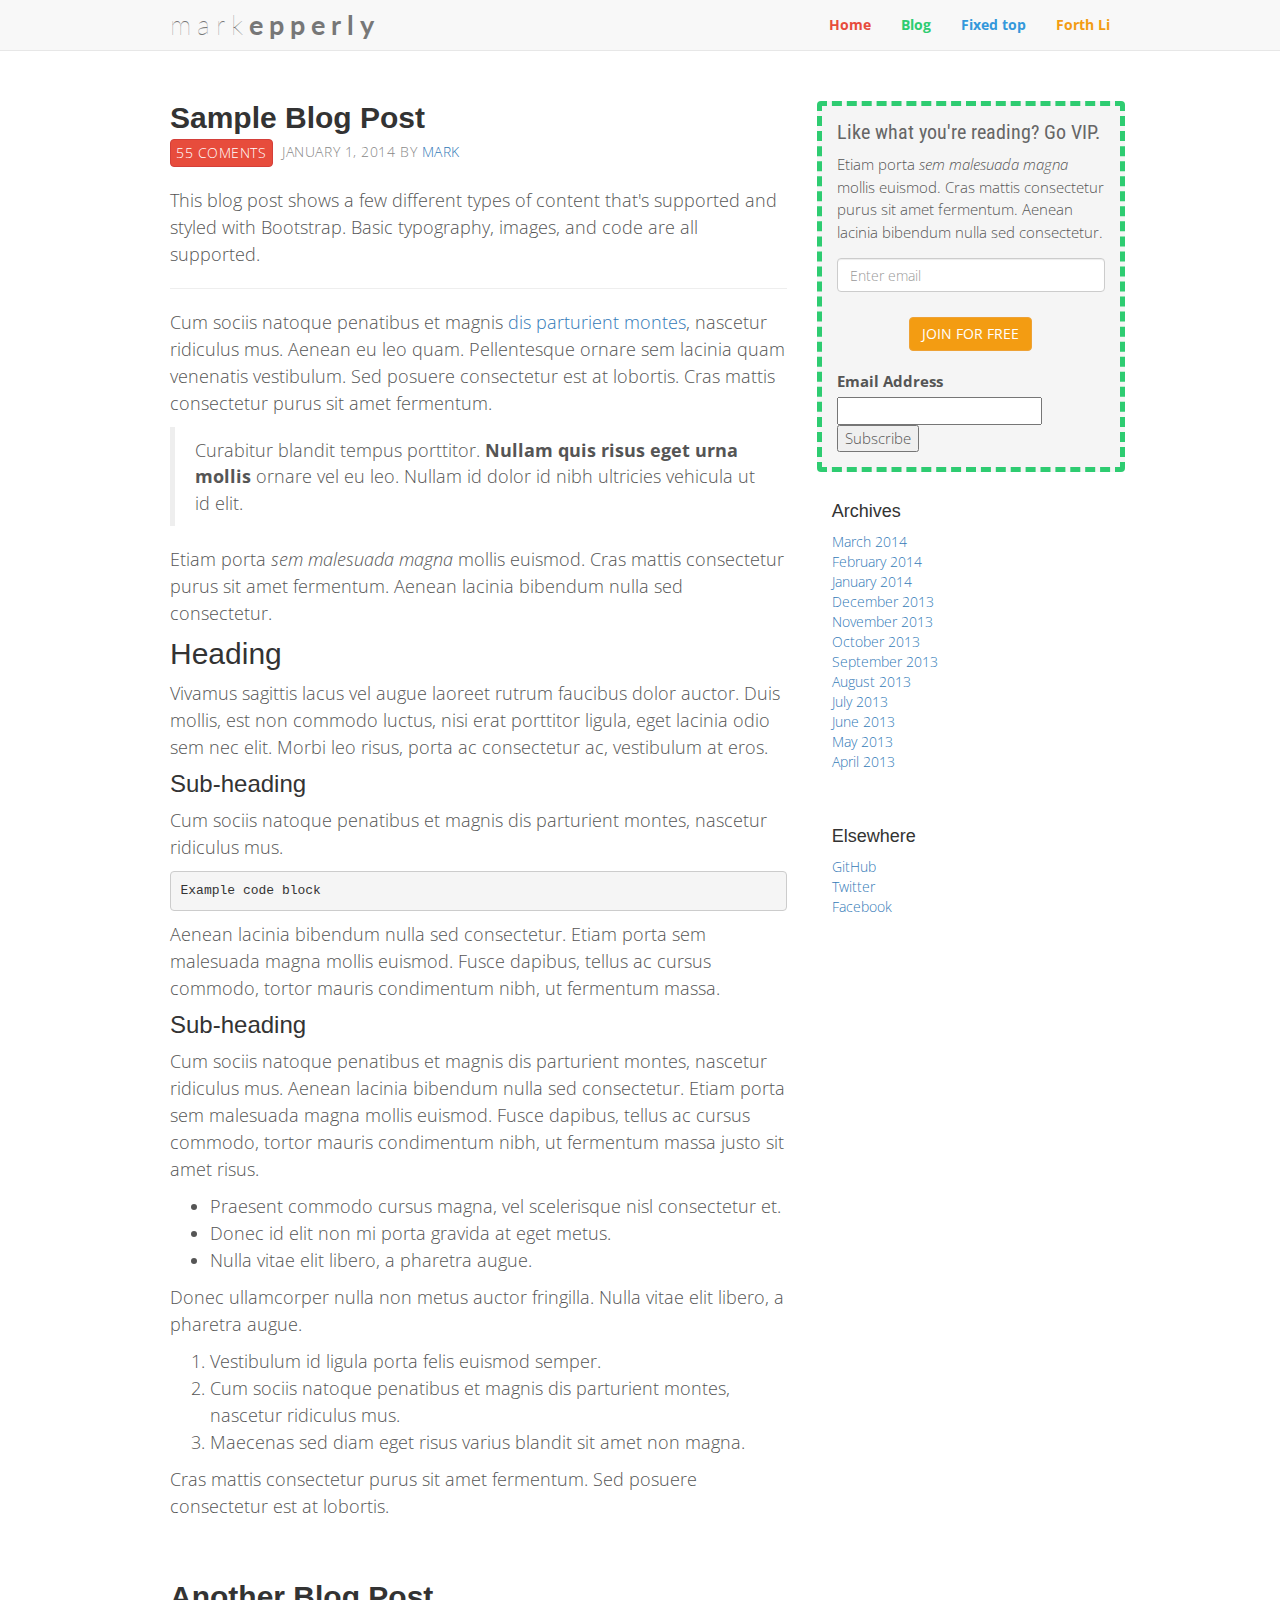
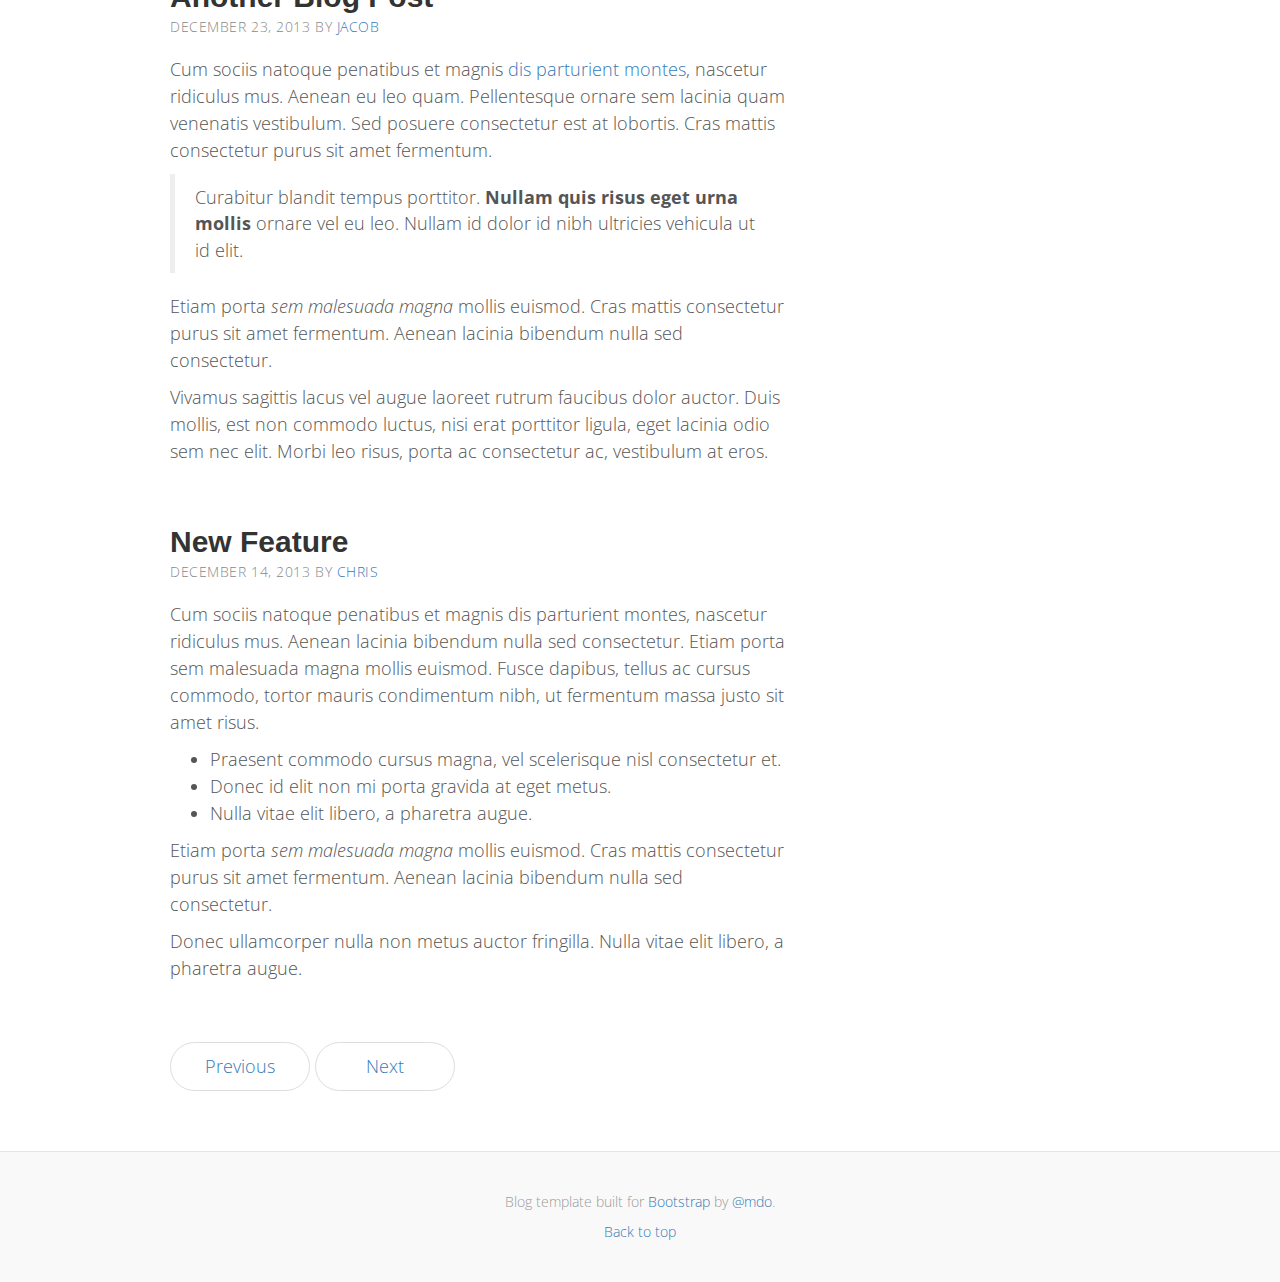
==== commit 3ddf80d9: "New B" ====
--- a/index.html
+++ b/index.html
@@ -155,8 +155,31 @@
                       <input type="submit" value="Join For Free" name="subscribe" class="btn btn-warning"></a>
                     </p>
                     
+                    <!-- Begin MailChimp Signup Form -->
+                    <div id="mc_embed_signup">
+                    <form action="//github.us11.list-manage.com/subscribe/post?u=6f97398b62c7a8227705ce8ba&amp;id=1d4836dd66" method="post" id="mc-embedded-subscribe-form" name="mc-embedded-subscribe-form" class="validate" target="_blank" novalidate>
+                        <div id="mc_embed_signup_scroll">
+                      
+                    <div class="mc-field-group">
+                      <label for="mce-EMAIL">Email Address </label>
+                      <input type="email" value="" name="EMAIL" class="required email" id="mce-EMAIL">
+                    </div>
+                      <div id="mce-responses" class="clear">
+                        <div class="response" id="mce-error-response" style="display:none"></div>
+                        <div class="response" id="mce-success-response" style="display:none"></div>
+                      </div>    <!-- real people should not fill this in and expect good things - do not remove this or risk form bot signups-->
+                        <div style="position: absolute; left: -5000px;"><input type="text" name="b_6f97398b62c7a8227705ce8ba_1d4836dd66" tabindex="-1" value=""></div>
+                        <div class="clear"><input type="submit" value="Subscribe" name="subscribe" id="mc-embedded-subscribe" class="button"></div>
+                        </div>
+                    </form>
+                    </div>
+
+<!--End mc_embed_signup-->
+
 
                   </form>
+
+
 
 
 
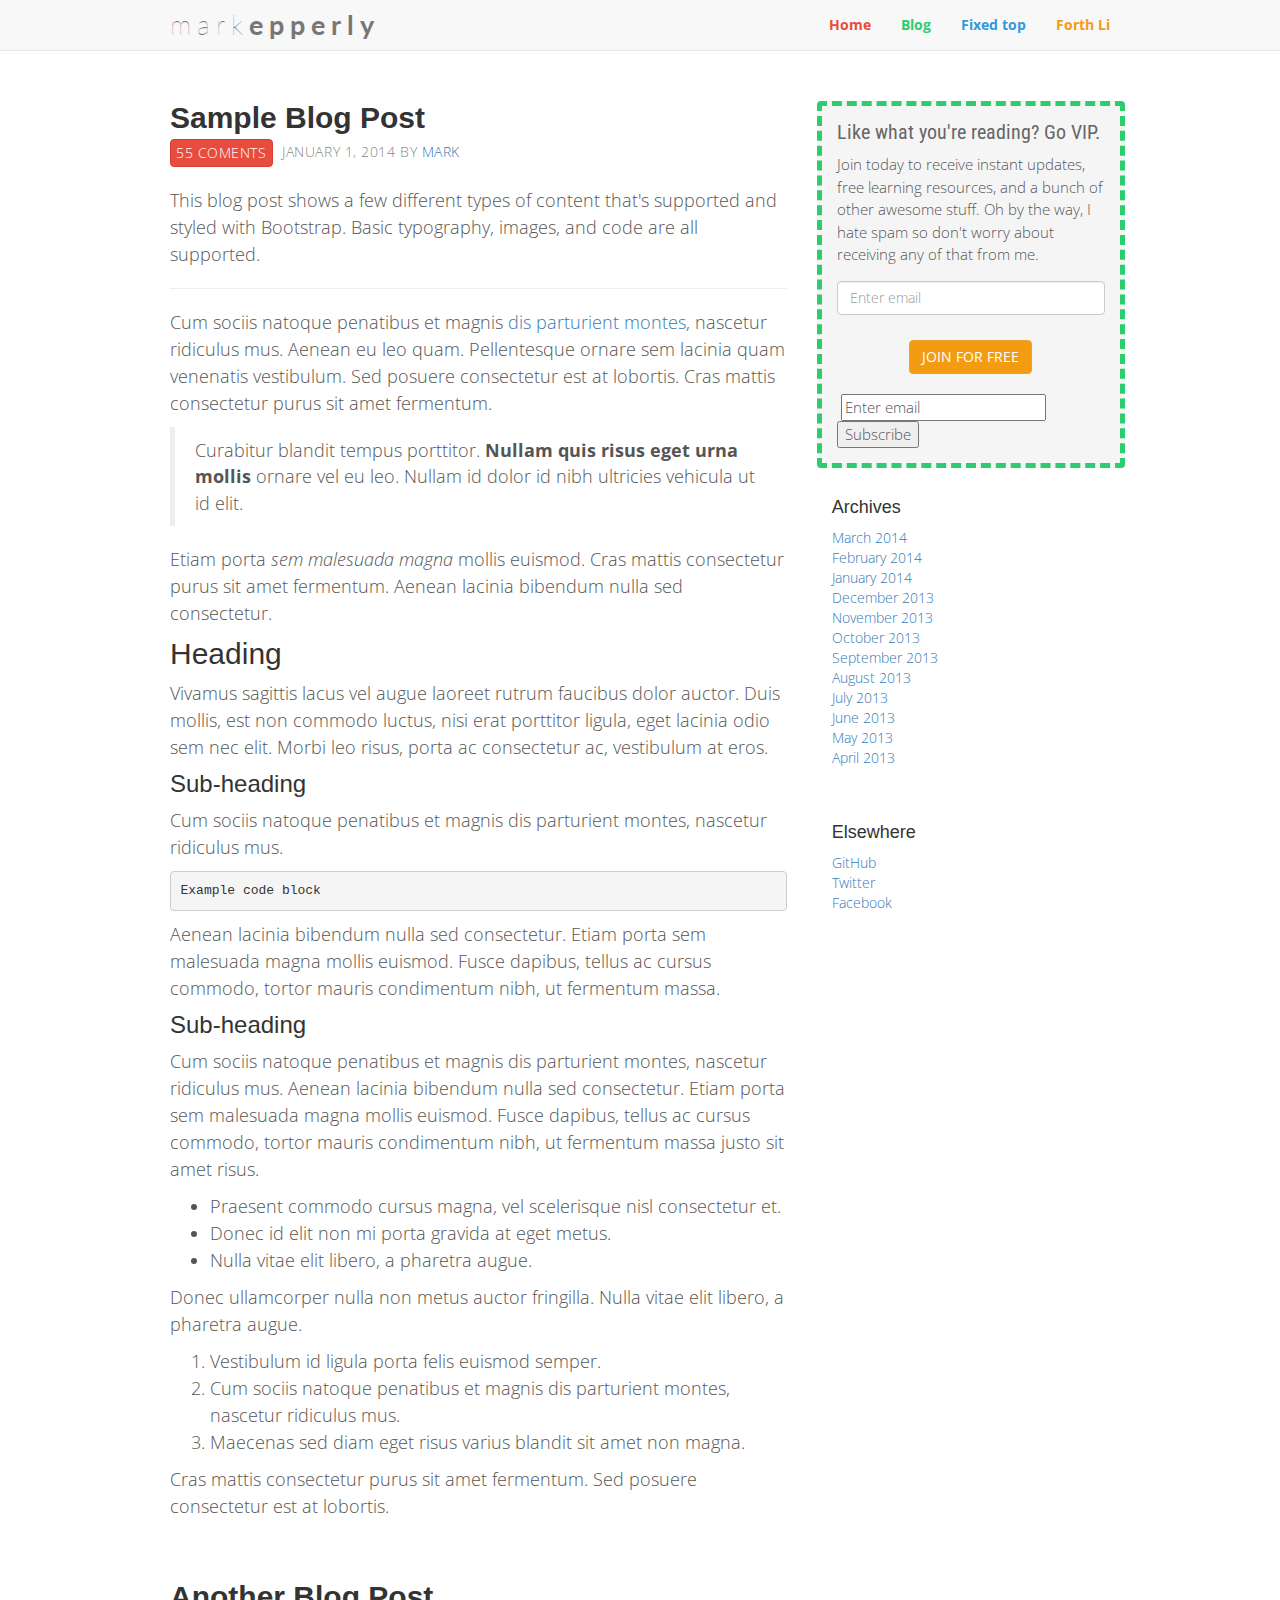
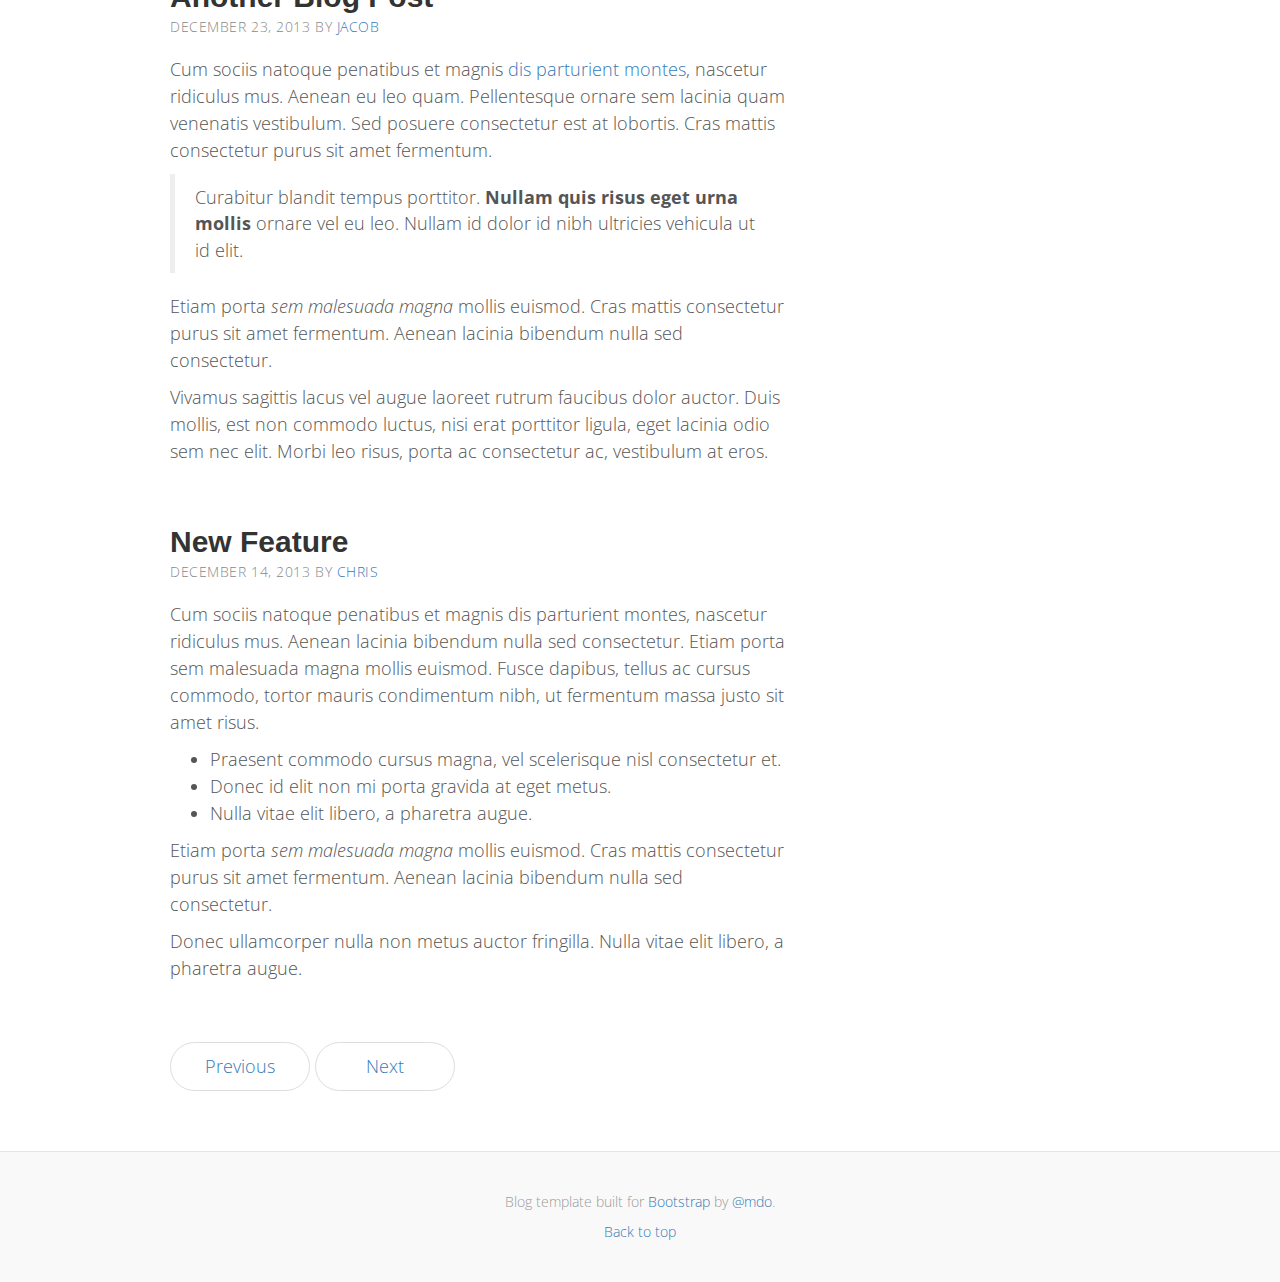
==== commit a90ab8de: "re do" ====
--- a/index.html
+++ b/index.html
@@ -140,20 +140,15 @@
           <div class="col-sm-4 blog-sidebar">
             <div id="subscribe-box" class="sidebar-module sidebar-module-inset">
               <h4>Like what you're reading? Go VIP.</h4>
-              <p>Etiam porta <em>sem malesuada magna</em> mollis euismod. Cras mattis consectetur purus sit amet fermentum. Aenean lacinia bibendum nulla sed consectetur.</p>
+              <p>Join today to receive instant updates, free learning resources, and a bunch of other awesome stuff. Oh by the way, I hate spam so don't worry about receiving any of that from me.</p>
               <!-- Begin MailChimp Signup Form -->
-                <form action="//github.us11.list-manage.com/subscribe/post?u=6f97398b62c7a8227705ce8ba&amp;id=1d4836dd66" method="post" id="mc-embedded-subscribe-form" name="mc-embedded-subscribe-form" class="validate" target="_blank" novalidate>
-                <div class="form-group">
-                  <input type="email" value="" class="form-control" id="mce-EMAIL" placeholder="Enter email">
-                </div>
-                  <div id="mce-responses" class="clear">
-                    <div class="response" id="mce-error-response" style="display:none"></div>
-                    <div class="response" id="mce-success-response" style="display:none"></div>
-                  </div>    <!-- real people should not fill this in and expect good things - do not remove this or risk form bot signups-->
-                    <div style="position: absolute; left: -5000px;"><input type="text" name="b_6f97398b62c7a8227705ce8ba_1d4836dd66" tabindex="-1" value=""></div>
-                    <p class="center">
-                      <input type="submit" value="Join For Free" name="subscribe" class="btn btn-warning"></a>
-                    </p>
+
+                <form>
+                  <div class="form-group">
+                    <input type="email" class="form-control" id="exampleInputEmail1" placeholder="Enter email">
+                  </div>
+                  <p class="center"><a type="submit" class="btn btn-warning">Join For Free</a> </p>
+                </form>
                     
                     <!-- Begin MailChimp Signup Form -->
                     <div id="mc_embed_signup">
@@ -161,8 +156,8 @@
                         <div id="mc_embed_signup_scroll">
                       
                     <div class="mc-field-group">
-                      <label for="mce-EMAIL">Email Address </label>
-                      <input type="email" value="" name="EMAIL" class="required email" id="mce-EMAIL">
+                      <label for="mce-EMAIL"></label>
+                      <input type="email" value="Enter email" name="EMAIL" class="required email" id="mce-EMAIL">
                     </div>
                       <div id="mce-responses" class="clear">
                         <div class="response" id="mce-error-response" style="display:none"></div>
@@ -174,7 +169,7 @@
                     </form>
                     </div>
 
-<!--End mc_embed_signup-->
+                  <!--End mc_embed_signup-->
 
 
                   </form>
--- a/css/blog.css
+++ b/css/blog.css
@@ -263,4 +263,5 @@
 
 .center {
   text-align: center;
-}+}
+
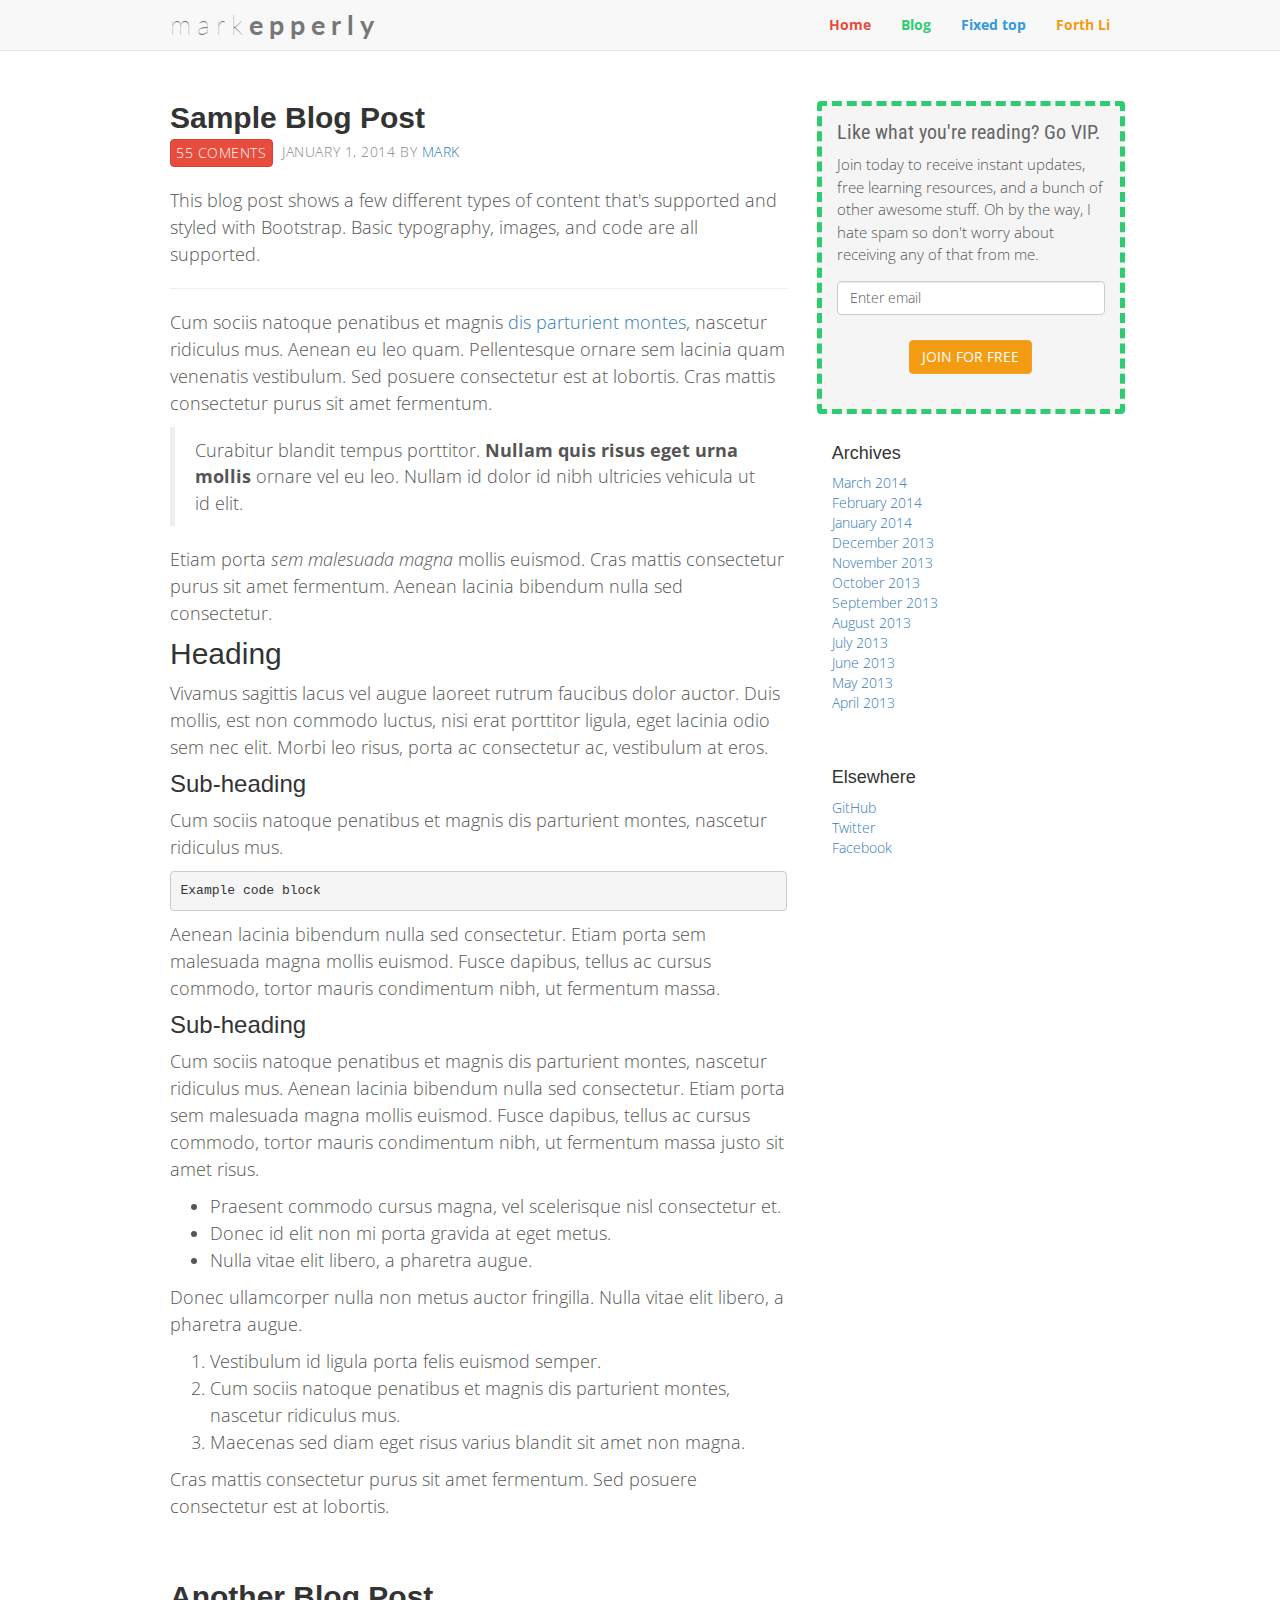
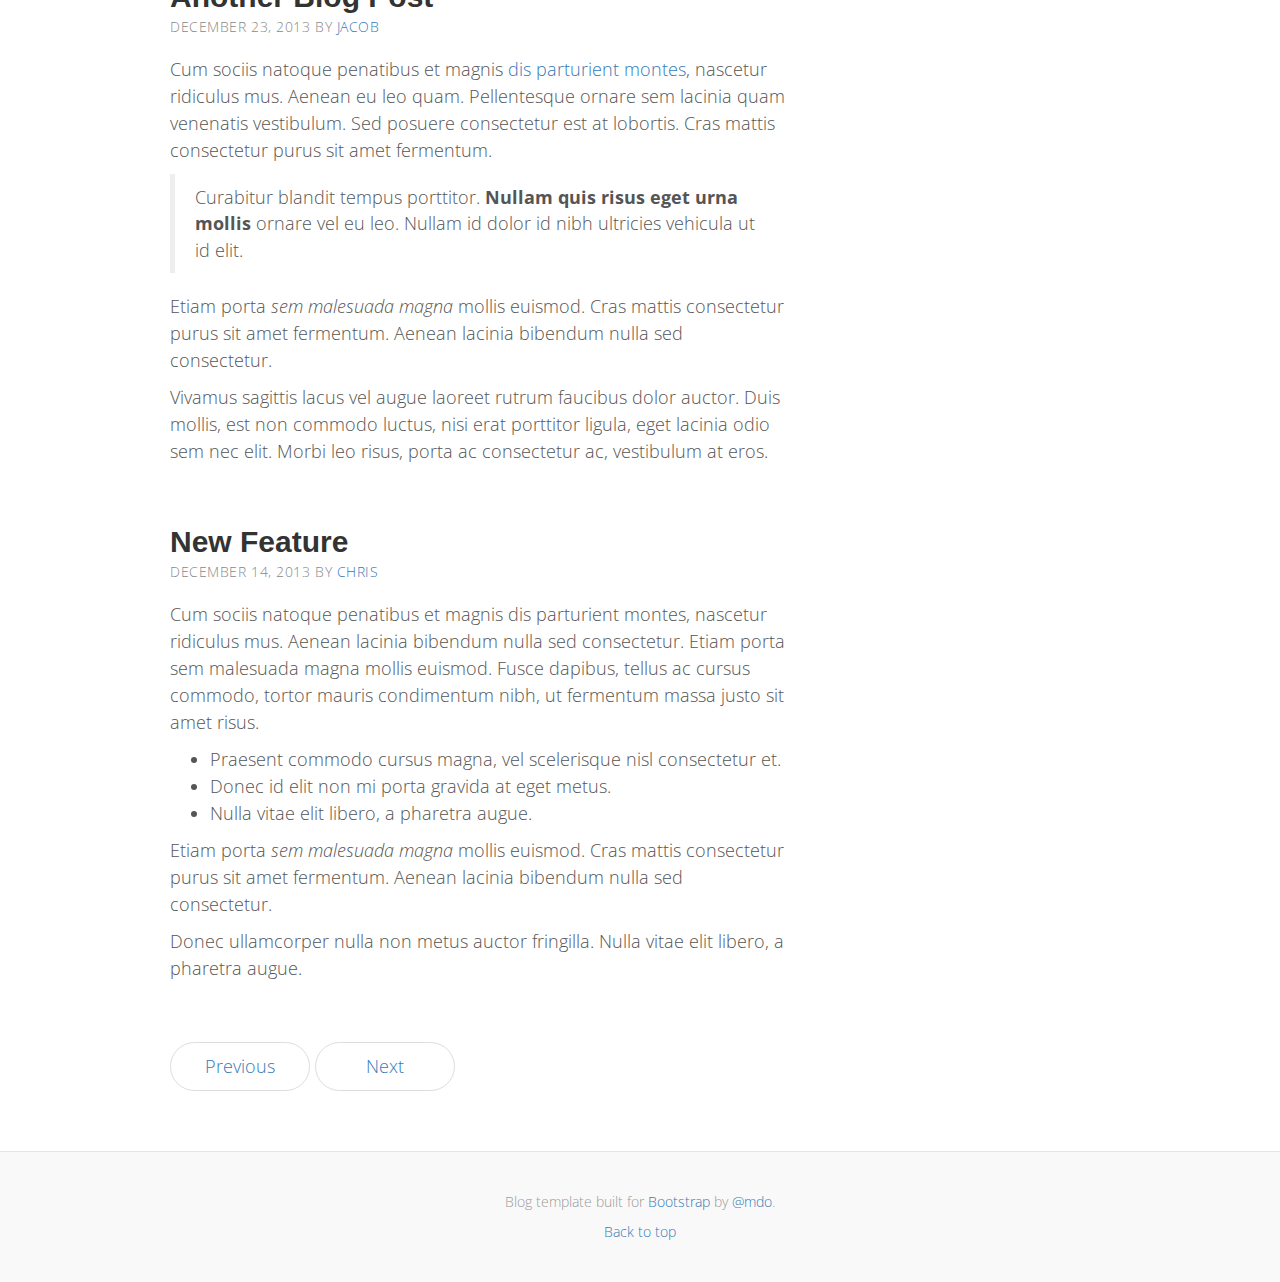
==== commit d17c2811: "email subit" ====
--- a/index.html
+++ b/index.html
@@ -143,45 +143,21 @@
               <p>Join today to receive instant updates, free learning resources, and a bunch of other awesome stuff. Oh by the way, I hate spam so don't worry about receiving any of that from me.</p>
               <!-- Begin MailChimp Signup Form -->
 
-                <form>
-                  <div class="form-group">
-                    <input type="email" class="form-control" id="exampleInputEmail1" placeholder="Enter email">
-                  </div>
-                  <p class="center"><a type="submit" class="btn btn-warning">Join For Free</a> </p>
+                <form role="form" action="//github.us11.list-manage.com/subscribe/post?u=6f97398b62c7a8227705ce8ba&amp;id=1d4836dd66" method="post" id="mc-embedded-subscribe-form" name="mc-embedded-subscribe-form" class="validate" target="_blank" novalidate>
+                    <div class="form-group">
+                      <input type="email" value="Enter email" name="EMAIL" class="form-control" id="mce-EMAIL" placeholder="Enter email">
+                    </div>
+                        <div id="mce-responses" class="clear">
+                          <div class="response" id="mce-error-response" style="display:none"></div>
+                          <div class="response" id="mce-success-response" style="display:none"></div>
+                        </div>    <!-- real people should not fill this in and expect good things - do not remove this or risk form bot signups-->
+                        <div style="position: absolute; left: -5000px;"><input type="text" name="b_6f97398b62c7a8227705ce8ba_1d4836dd66" tabindex="-1" value=""></div>
+                  <p class="center"><input type="submit" value="Join For Free" name="subscribe" class="btn btn-warning"></a> </p>
                 </form>
-                    
-                    <!-- Begin MailChimp Signup Form -->
-                    <div id="mc_embed_signup">
-                    <form action="//github.us11.list-manage.com/subscribe/post?u=6f97398b62c7a8227705ce8ba&amp;id=1d4836dd66" method="post" id="mc-embedded-subscribe-form" name="mc-embedded-subscribe-form" class="validate" target="_blank" novalidate>
-                        <div id="mc_embed_signup_scroll">
-                      
-                    <div class="mc-field-group">
-                      <label for="mce-EMAIL"></label>
-                      <input type="email" value="Enter email" name="EMAIL" class="required email" id="mce-EMAIL">
-                    </div>
-                      <div id="mce-responses" class="clear">
-                        <div class="response" id="mce-error-response" style="display:none"></div>
-                        <div class="response" id="mce-success-response" style="display:none"></div>
-                      </div>    <!-- real people should not fill this in and expect good things - do not remove this or risk form bot signups-->
-                        <div style="position: absolute; left: -5000px;"><input type="text" name="b_6f97398b62c7a8227705ce8ba_1d4836dd66" tabindex="-1" value=""></div>
-                        <div class="clear"><input type="submit" value="Subscribe" name="subscribe" id="mc-embedded-subscribe" class="button"></div>
-                        </div>
-                    </form>
-                    </div>
-
-                  <!--End mc_embed_signup-->
-
-
-                  </form>
-
-
-
-
-
-
-
-
-            </div>
+          </div>
+                    <!--End mc_embed_signup-->
+
+
             <div class="sidebar-module">
               <h4>Archives</h4>
               <ol class="list-unstyled">
